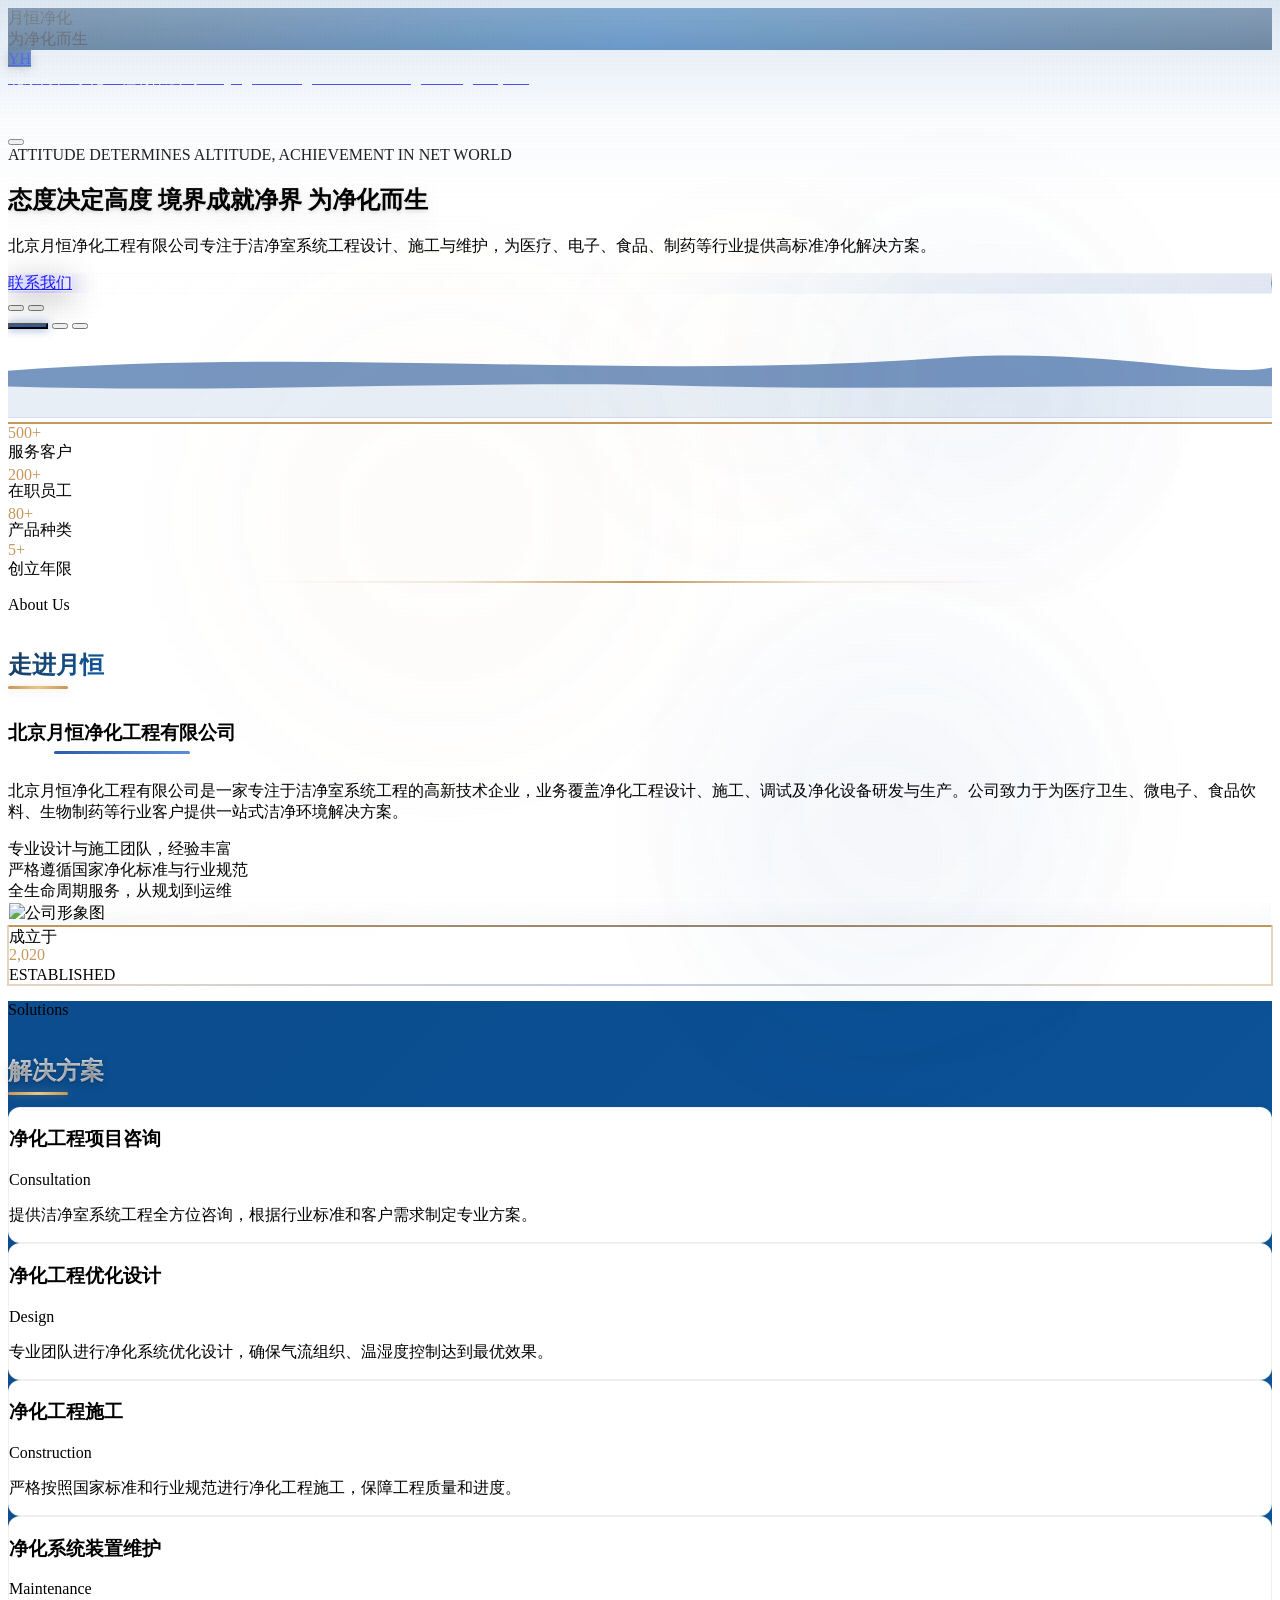
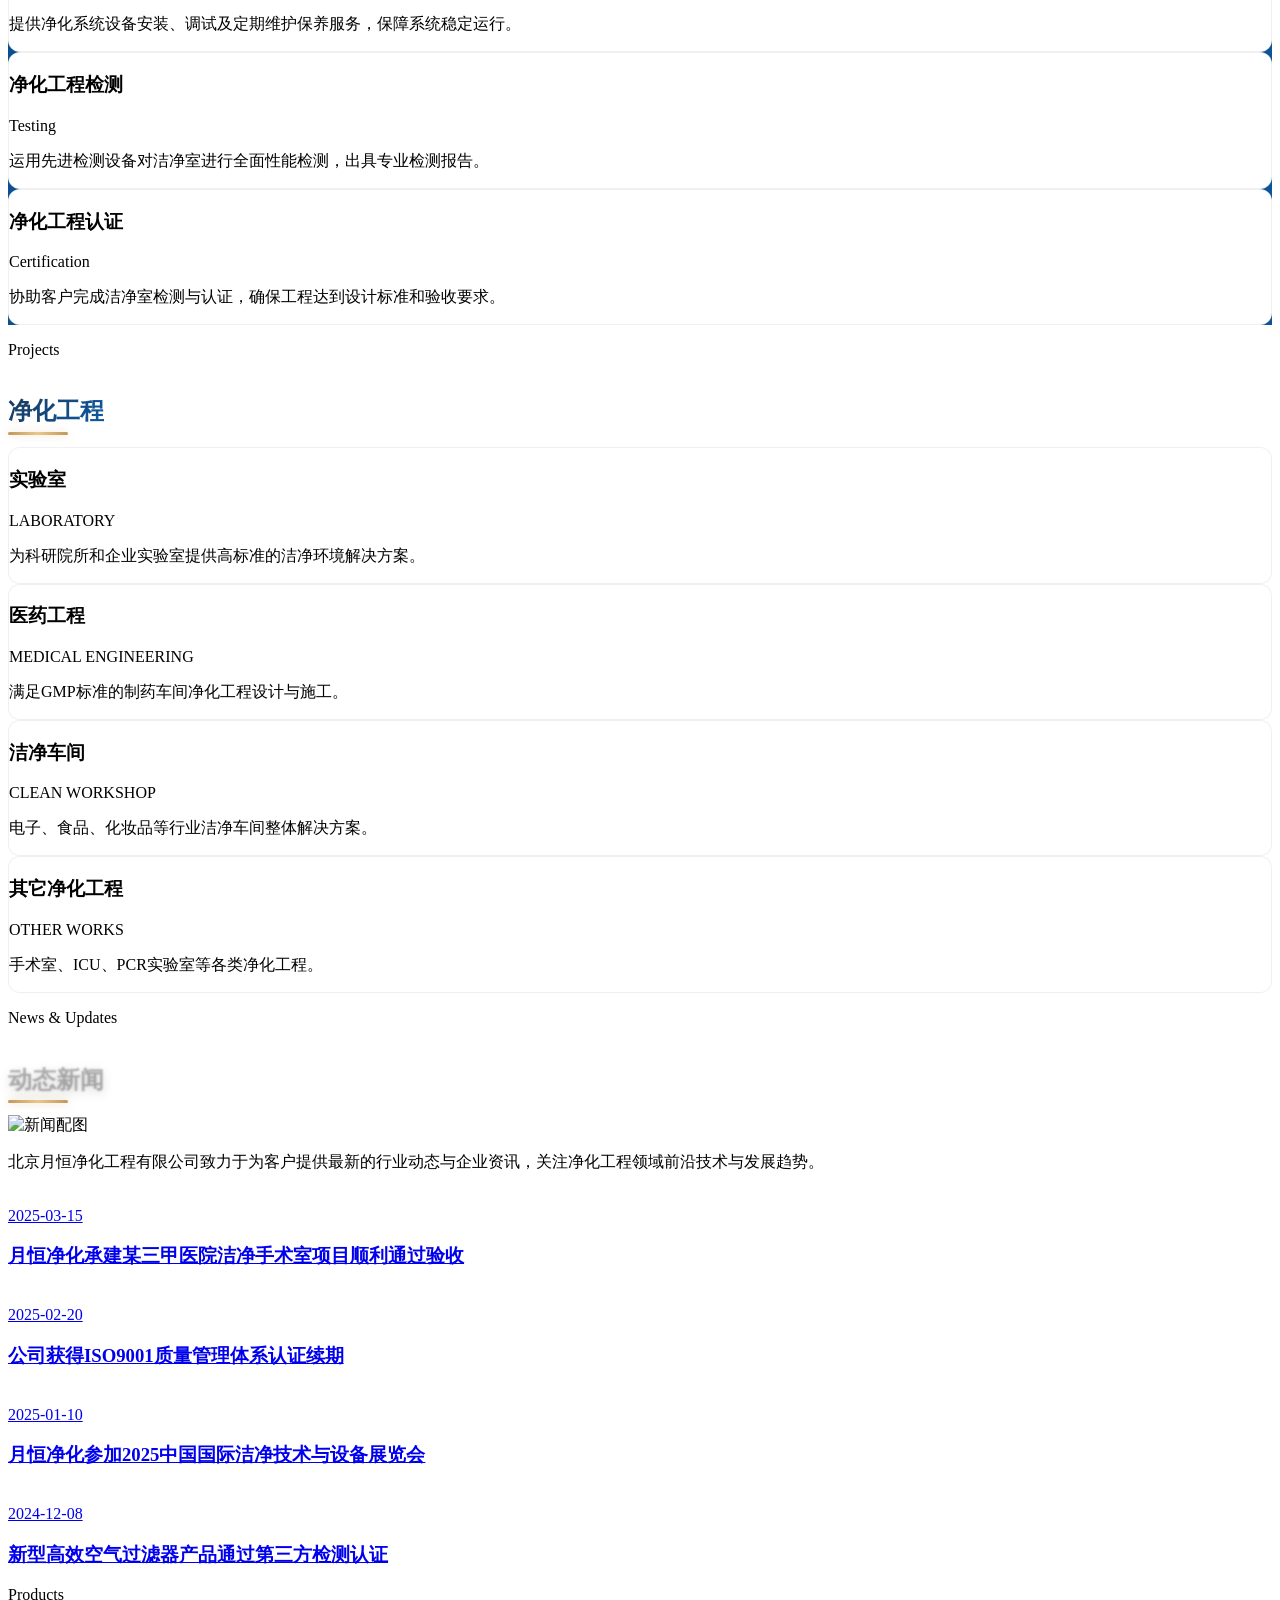
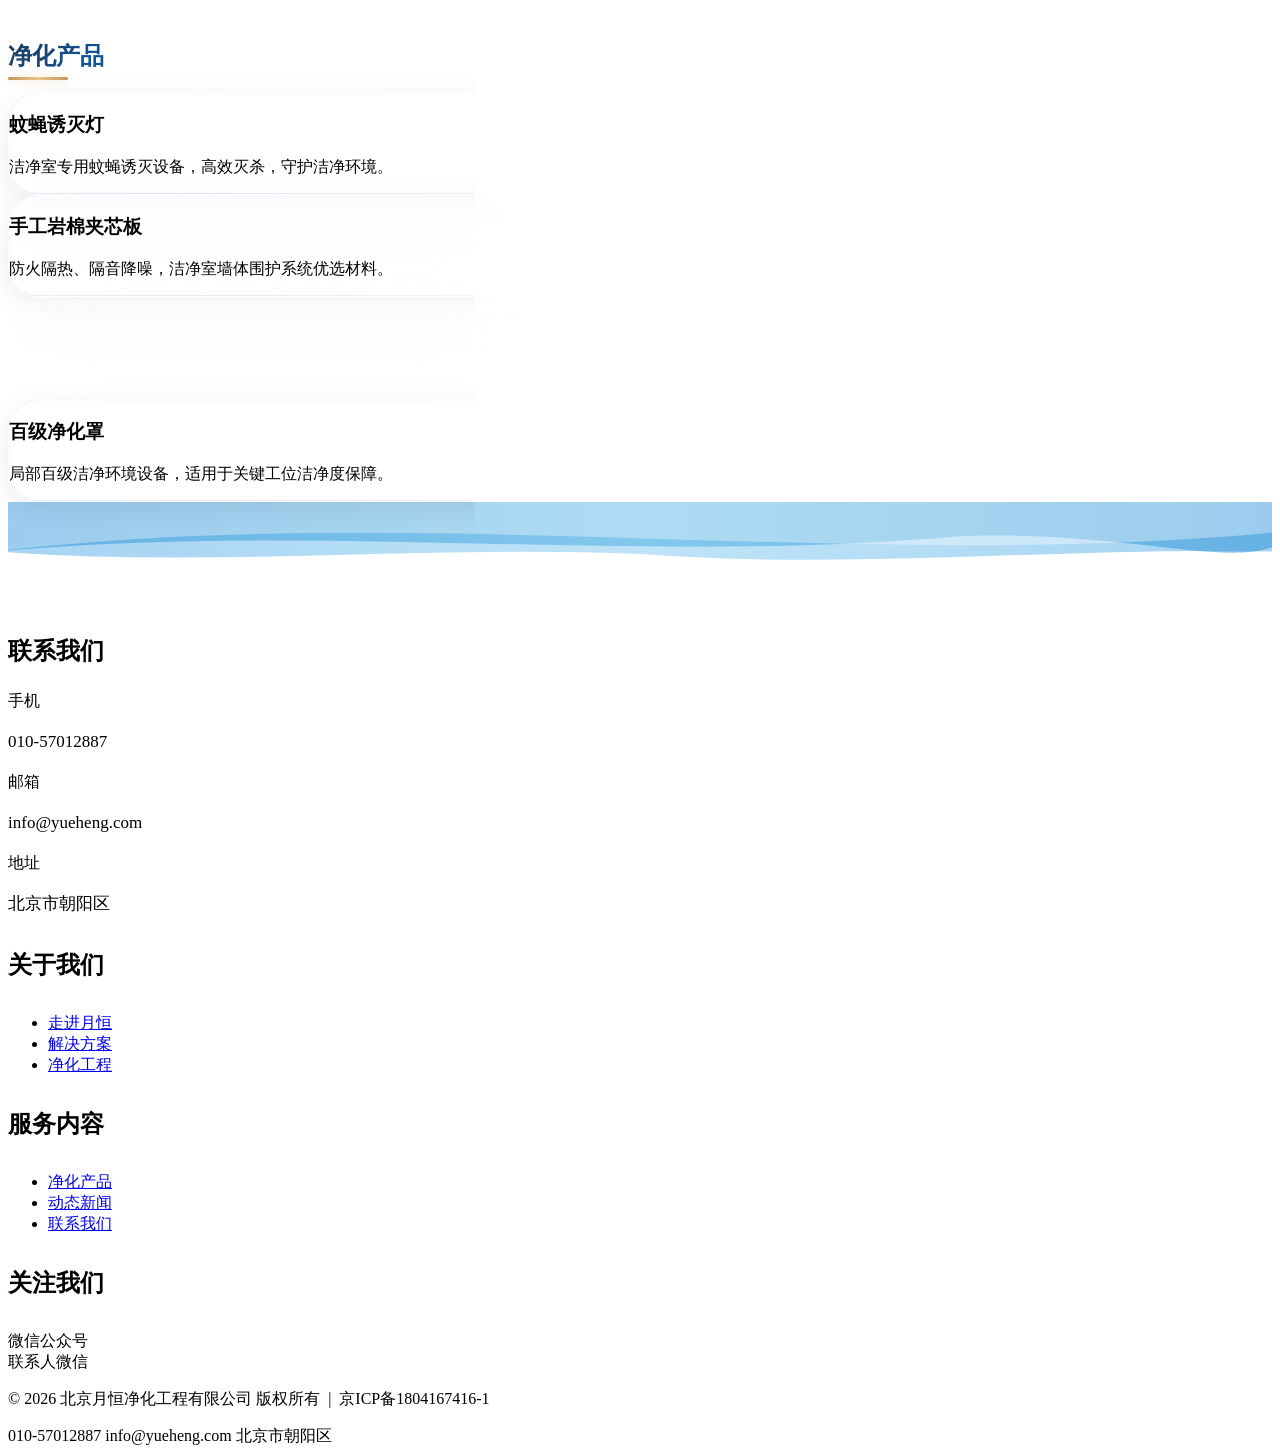
==== index.html @ 70d8bffe "feat: 北京月恒净化工程官方网站" ====
<!DOCTYPE html>
<html lang="zh-CN" class="scroll-smooth">
<head>
    <meta charset="UTF-8">
    <meta name="viewport" content="width=device-width, initial-scale=1.0">
    <title>月恒净化 | 北京月恒净化工程有限公司</title>
    <meta name="description" content="北京月恒净化工程有限公司 - 专业洁净室工程、净化设备、空气净化解决方案提供商。为净化而生。">

    <link rel="preconnect" href="https://fonts.googleapis.com">
    <link rel="preconnect" href="https://fonts.gstatic.com" crossorigin>
    <link href="https://fonts.googleapis.com/css2?family=LXGW+WenKai+TC:wght@400;700&family=Noto+Sans+SC:wght@500;700;900&family=Noto+Serif+SC:wght@500;600;700;900&family=Plus+Jakarta+Sans:wght@300;400;500;600;700&display=swap" rel="stylesheet">

    <script src="https://unpkg.com/@phosphor-icons/web"></script>
    <script src="https://cdn.tailwindcss.com"></script>
    <script>
        tailwind.config = {
            theme: {
                extend: {
                    colors: {
                        brand: {
                            blue: '#0D5BA6',
                            accent: '#2a5caa',
                            navy: '#1B3A5C',
                            copper: '#C4975A',
                            ice: '#E8F4FD',
                            light: '#F9FAFB',
                            gray: '#F3F4F6',
                        }
                    },
                    fontFamily: {
                        sans: ['Plus Jakarta Sans', 'system-ui', 'sans-serif'],
                        serif: ['Noto Serif SC', 'serif'],
                        display: ['Noto Serif SC', 'Georgia', 'serif'],
                    }
                }
            }
        }
    </script>

    <link rel="stylesheet" href="styles.css">
</head>
<body class="bg-white text-[#0F172A] font-sans antialiased selection:bg-brand-accent selection:text-white relative overflow-x-hidden">

    <!-- Page Preloader -->
    <div id="preloader" class="fixed inset-0 z-[9999] bg-brand-navy flex flex-col items-center justify-center transition-opacity duration-700">
        <div class="preloader-logo font-serif text-3xl md:text-4xl font-bold text-white tracking-wider mb-6 opacity-0">月恒净化</div>
        <div class="preloader-bar w-48 h-[2px] bg-white/10 rounded-full overflow-hidden">
            <div class="preloader-fill h-full bg-gradient-to-r from-brand-copper via-white to-brand-copper rounded-full"></div>
        </div>
        <div class="preloader-tagline text-white/40 text-xs tracking-[0.3em] uppercase mt-4 opacity-0">为净化而生</div>
    </div>

    <!-- Global Cursor Glow -->
    <div id="cursor-glow" class="pointer-events-none fixed z-[9997] w-[400px] h-[400px] rounded-full opacity-0 transition-opacity duration-300" style="background: radial-gradient(circle, rgba(42,92,170,0.06) 0%, transparent 70%); transform: translate(-50%, -50%);"></div>

    <!-- Scroll Progress Bar -->
    <div id="scroll-progress"></div>

    <!-- Mobile Menu Overlay -->
    <div id="mobile-menu">
        <a href="#hero" onclick="closeMobileMenu()">首页</a>
        <a href="#about" onclick="closeMobileMenu()">走进月恒</a>
        <a href="#services" onclick="closeMobileMenu()">解决方案</a>
        <a href="#cases" onclick="closeMobileMenu()">净化工程</a>
        <a href="#products" onclick="closeMobileMenu()">净化产品</a>
        <a href="#insights" onclick="closeMobileMenu()">动态新闻</a>
        <a href="#contact" onclick="closeMobileMenu()" class="mt-4 px-8 py-3 border border-brand-accent text-brand-accent rounded-full hover:bg-brand-accent hover:text-white transition-all">联系我们</a>
        <button onclick="closeMobileMenu()" class="absolute top-6 right-6 text-white text-3xl hover:text-brand-accent transition-colors" aria-label="关闭菜单">
            <i class="ph ph-x"></i>
        </button>
    </div>

    <!-- Fixed Navbar -->
    <nav class="fixed w-full z-50 transition-all duration-500 bg-transparent">
        <div class="max-w-[1400px] mx-auto px-4 sm:px-6 lg:px-12">
            <div class="flex justify-between items-center h-20 nav-inner transition-all duration-500">
                <!-- Brand Logo -->
                <a href="#hero" class="flex-shrink-0 flex items-center gap-4 group">
                    <span class="nav-logo-badge inline-flex items-center justify-center w-11 h-11 rounded-lg text-white font-bold text-lg tracking-tight font-serif transition-all duration-300 group-hover:scale-105">YH</span>
                    <div class="flex flex-col">
                        <span id="brand-name" class="font-serif font-bold text-xl lg:text-[1.35rem] tracking-wide nav-brand-text transition-colors duration-500">北京月恒净化工程有限公司</span>
                        <span id="brand-tagline" class="text-[10px] lg:text-xs nav-sub-text tracking-[0.08em] font-light leading-none mt-0.5 transition-colors duration-500">Beijing Yueheng Purification Engineering Co., Ltd</span>
                    </div>
                </a>

                <!-- Nav Links (Desktop) -->
                <div class="hidden lg:flex items-center gap-0.5 xl:gap-1 font-semibold text-lg tracking-wider">
                    <a href="#hero" class="nav-link relative px-5 py-2 rounded-full transition-all duration-300 group"><span>首页</span><span class="nav-underline"></span></a>
                    <a href="#about" class="nav-link relative px-5 py-2 rounded-full transition-all duration-300 group"><span>走进月恒</span><span class="nav-underline"></span></a>
                    <a href="#services" class="nav-link relative px-5 py-2 rounded-full transition-all duration-300 group"><span>解决方案</span><span class="nav-underline"></span></a>
                    <a href="#cases" class="nav-link relative px-5 py-2 rounded-full transition-all duration-300 group"><span>净化工程</span><span class="nav-underline"></span></a>
                    <a href="#products" class="nav-link relative px-5 py-2 rounded-full transition-all duration-300 group"><span>净化产品</span><span class="nav-underline"></span></a>
                    <a href="#contact" class="nav-link relative px-5 py-2 rounded-full transition-all duration-300 group"><span>联系我们</span><span class="nav-underline"></span></a>
                </div>

                <!-- Phone (Desktop) -->
                <div class="hidden md:flex items-center gap-3">
                    <div class="nav-phone-icon w-9 h-9 rounded-full flex items-center justify-center transition-all duration-300">
                        <i class="ph ph-phone text-lg"></i>
                    </div>
                    <a href="tel:010-57012887" id="header-phone" class="nav-phone-text font-bold text-xl lg:text-[1.25rem] tracking-wide transition-colors duration-500">010-57012887</a>
                </div>

                <!-- Mobile Hamburger -->
                <button onclick="openMobileMenu()" class="lg:hidden nav-brand-text text-3xl transition-colors" aria-label="打开菜单">
                    <i class="ph ph-list"></i>
                </button>
            </div>
        </div>
        <!-- Bottom separator line -->
        <div class="nav-separator h-[1px] w-full transition-opacity duration-500"></div>
    </nav>

    <!-- ==================== HERO SECTION ==================== -->
    <section id="hero" class="relative min-h-screen flex items-center wave-divider pb-16 md:pb-24 overflow-hidden">
        <!-- Carousel Background Slides -->
        <div id="hero-carousel" class="absolute inset-0 z-0 overflow-hidden">
            <div class="hero-slide active absolute inset-0 bg-cover bg-center bg-no-repeat" style="background-image: url('https://images.pexels.com/photos/3624368/pexels-photo-3624368.jpeg?auto=compress&cs=tinysrgb&w=1920'); background-color: #0D5BA6;"></div>
            <div class="hero-slide absolute inset-0 bg-cover bg-center bg-no-repeat" style="background-image: url('https://images.pexels.com/photos/316093/pexels-photo-316093.jpeg?auto=compress&cs=tinysrgb&w=1920'); background-color: #0B5498;"></div>
            <div class="hero-slide absolute inset-0 bg-cover bg-center bg-no-repeat" style="background-image: url('https://images.pexels.com/photos/15127503/pexels-photo-15127503.jpeg?auto=compress&cs=tinysrgb&w=1920'); background-color: #0A4F8A;"></div>
        </div>
        <!-- Gradient Overlays -->
        <div class="absolute inset-0 z-[1] bg-gradient-to-r from-[rgba(5,50,110,0.92)] via-[rgba(8,65,135,0.80)] to-[rgba(13,91,166,0.55)]"></div>
        <div class="absolute inset-0 z-[1] bg-gradient-to-t from-[rgba(3,30,80,0.65)] via-transparent to-[rgba(5,40,100,0.35)]"></div>

        <!-- Floating Particles -->
        <div class="absolute inset-0 z-[2] overflow-hidden" id="hero-particles"></div>

        <div class="max-w-[1400px] mx-auto px-4 sm:px-6 lg:px-8 relative z-10 w-full">
            <div class="hero-content max-w-[820px] lg:ml-[10%] xl:ml-[13%] pt-28 lg:pt-12">
                <!-- Eyebrow -->
                <div class="hero-enter inline-flex items-center border border-white/30 bg-white/10 backdrop-blur-sm px-5 md:px-7 py-2.5 text-white font-semibold tracking-[0.18em] text-xs md:text-sm uppercase mb-7 lg:mb-9 rounded-full">
                    ATTITUDE DETERMINES ALTITUDE, ACHIEVEMENT IN NET WORLD
                </div>

                <!-- Big Title -->
                <h1 class="hero-title-optical font-display leading-[1.15] text-white">
                    <span class="hero-enter block text-[2.8rem] sm:text-[3.5rem] md:text-[4.2rem] lg:text-[5rem] font-bold">态度决定高度</span>
                    <span class="hero-enter block text-[3.5rem] sm:text-[4.5rem] md:text-[5.5rem] lg:text-[7rem] font-black text-transparent bg-clip-text bg-gradient-to-r from-[#7ec8f0] via-white to-[#7ec8f0] mt-1">境界成就净界</span>
                    <span class="hero-enter block text-[2.8rem] sm:text-[3.5rem] md:text-[4.2rem] lg:text-[5rem] font-bold mt-1">为净化而生</span>
                </h1>

                <!-- Decorative Line Divider -->
                <div class="hero-enter w-20 h-[2px] bg-gradient-to-r from-white to-[#7ec8f0] mt-8 lg:mt-10 rounded-full shadow-[0_0_10px_rgba(255,255,255,0.3)]"></div>

                <!-- Description -->
                <p class="hero-enter mt-5 lg:mt-7 text-lg md:text-xl text-gray-300/90 leading-[1.85] max-w-[580px] font-light">
                    北京月恒净化工程有限公司专注于洁净室系统工程设计、施工与维护，为医疗、电子、食品、制药等行业提供高标准净化解决方案。
                </p>

                <!-- CTA Button -->
                <div class="hero-enter mt-8 lg:mt-10">
                    <a href="#contact" class="cta-hero group relative inline-flex items-center gap-4 px-12 md:px-14 py-4 md:py-5 font-bold text-base md:text-lg tracking-[0.15em] uppercase overflow-hidden rounded-sm">
                        <span class="cta-hero-bg"></span>
                        <span class="cta-hero-shine"></span>
                        <span class="cta-hero-border"></span>
                        <span class="relative z-10 text-white">联系我们</span>
                        <i class="ph ph-arrow-right relative z-10 text-white/90 text-xl transition-all duration-500 group-hover:translate-x-1.5 group-hover:text-white"></i>
                    </a>
                </div>
            </div>
        </div>

        <!-- Carousel Controls -->
        <button onclick="changeSlide(-1)" class="absolute left-4 lg:left-8 top-1/2 -translate-y-1/2 z-20 w-12 h-12 rounded-full bg-white/10 backdrop-blur-sm border border-white/20 flex items-center justify-center text-white hover:bg-white/20 transition-all duration-300 hover:scale-110 group">
            <i class="ph ph-caret-left text-xl group-hover:-translate-x-0.5 transition-transform"></i>
        </button>
        <button onclick="changeSlide(1)" class="absolute right-4 lg:right-8 top-1/2 -translate-y-1/2 z-20 w-12 h-12 rounded-full bg-white/10 backdrop-blur-sm border border-white/20 flex items-center justify-center text-white hover:bg-white/20 transition-all duration-300 hover:scale-110 group">
            <i class="ph ph-caret-right text-xl group-hover:translate-x-0.5 transition-transform"></i>
        </button>

        <!-- Carousel Indicators -->
        <div class="absolute bottom-28 lg:bottom-32 left-1/2 -translate-x-1/2 z-20 flex gap-3">
            <button class="carousel-dot active w-10 h-1 rounded-full bg-white/40 transition-all duration-300 hover:bg-white/60" data-slide="0"></button>
            <button class="carousel-dot w-10 h-1 rounded-full bg-white/40 transition-all duration-300 hover:bg-white/60" data-slide="1"></button>
            <button class="carousel-dot w-10 h-1 rounded-full bg-white/40 transition-all duration-300 hover:bg-white/60" data-slide="2"></button>
        </div>

        <!-- Progress Bar -->
        <div class="carousel-progress-bar running" id="carousel-progress"></div>

        <!-- Hero Bottom Wave -->
        <div class="absolute bottom-0 left-0 w-full z-10">
            <svg class="w-full h-16 md:h-24 block" viewBox="0 0 1440 100" preserveAspectRatio="none">
                <path fill="rgba(8,65,140,0.55)" d="M0,35 C360,80 720,5 1080,50 C1260,75 1380,25 1440,35 L1440,100 L0,100 Z">
                    <animate attributeName="d" dur="4s" repeatCount="indefinite"
                        values="M0,35 C360,80 720,5 1080,50 C1260,75 1380,25 1440,35 L1440,100 L0,100 Z;
                                M0,50 C360,0 720,75 1080,25 C1260,5 1380,65 1440,45 L1440,100 L0,100 Z;
                                M0,35 C360,80 720,5 1080,50 C1260,75 1380,25 1440,35 L1440,100 L0,100 Z" />
                </path>
                <path fill="#E8EFF7" d="M0,68 C240,100 480,40 720,68 C960,100 1200,50 1440,62 L1440,100 L0,100 Z">
                    <animate attributeName="d" dur="3s" repeatCount="indefinite"
                        values="M0,68 C240,100 480,40 720,68 C960,100 1200,50 1440,62 L1440,100 L0,100 Z;
                                M0,58 C240,20 480,95 720,52 C960,15 1200,85 1440,68 L1440,100 L0,100 Z;
                                M0,68 C240,100 480,40 720,68 C960,100 1200,50 1440,62 L1440,100 L0,100 Z" />
                </path>
            </svg>
        </div>
    </section>

    <!-- ==================== STATS BAR ==================== -->
    <section class="relative z-20 -mt-12 lg:-mt-16">
        <div class="max-w-6xl mx-auto px-4 sm:px-6 lg:px-8">
            <div class="bg-white rounded-2xl p-8 md:p-10 shadow-[0_20px_50px_-15px_rgba(0,0,0,0.1)] border border-gray-100 reveal-scale">
                <div class="grid grid-cols-2 md:grid-cols-4 gap-0 text-center">
                    <div class="py-4 md:border-r md:border-gray-200">
                        <div class="font-serif font-bold text-4xl md:text-5xl text-brand-copper mb-2" data-counter="500">0+</div>
                        <div class="text-gray-500 text-sm md:text-base font-medium tracking-wide">服务客户</div>
                    </div>
                    <div class="py-4 md:border-r md:border-gray-200">
                        <div class="font-serif font-bold text-4xl md:text-5xl text-brand-copper mb-2" data-counter="200">0+</div>
                        <div class="text-gray-500 text-sm md:text-base font-medium tracking-wide">在职员工</div>
                    </div>
                    <div class="py-4 md:border-r md:border-gray-200">
                        <div class="font-serif font-bold text-4xl md:text-5xl text-brand-copper mb-2" data-counter="80">0+</div>
                        <div class="text-gray-500 text-sm md:text-base font-medium tracking-wide">产品种类</div>
                    </div>
                    <div class="py-4">
                        <div class="font-serif font-bold text-4xl md:text-5xl text-brand-copper mb-2" data-counter="5">0+</div>
                        <div class="text-gray-500 text-sm md:text-base font-medium tracking-wide">创立年限</div>
                    </div>
                </div>
            </div>
        </div>
    </section>

    <!-- ==================== ABOUT SECTION ==================== -->
    <section id="about" class="py-20 lg:py-32 relative bg-[#F8FAFC] overflow-hidden">
        <div class="absolute bottom-0 left-0 w-[40rem] h-[40rem] rounded-full bg-brand-accent/5 blur-3xl z-0"></div>
        <div class="max-w-7xl mx-auto px-4 sm:px-6 lg:px-8 relative z-10">

            <!-- Centered Section Title -->
            <div class="text-center mb-16 reveal">
                <p class="text-brand-copper text-xs font-semibold tracking-[0.25em] uppercase mb-3">About Us</p>
                <h2 class="premium-heading font-display text-4xl lg:text-5xl font-black text-brand-navy mb-0 tracking-wider">走进月恒</h2>
                <div class="flex items-center justify-center gap-2 mt-5">
                    <div class="w-8 h-[1.5px] bg-gray-300 rounded-full"></div>
                    <div class="w-3 h-[1.5px] bg-brand-copper rounded-full"></div>
                    <div class="w-8 h-[1.5px] bg-gray-300 rounded-full"></div>
                </div>
            </div>

            <div class="flex flex-col lg:flex-row items-start gap-16 lg:gap-24">

                <!-- Left Column -->
                <div class="w-full lg:w-1/2 reveal-left">
                    <h3 id="about-company-name" class="font-serif text-2xl lg:text-3xl font-bold mb-6 text-[#0F172A] leading-tight animated-underline">
                        北京月恒净化工程有限公司
                    </h3>

                    <p id="about-summary" class="text-gray-600 mb-8 text-base lg:text-lg leading-relaxed">
                        北京月恒净化工程有限公司是一家专注于洁净室系统工程的高新技术企业，业务覆盖净化工程设计、施工、调试及净化设备研发与生产。公司致力于为医疗卫生、微电子、食品饮料、生物制药等行业客户提供一站式洁净环境解决方案。
                    </p>

                    <div id="about-values" class="space-y-4">
                        <div class="flex items-center gap-4 bg-white/80 p-4 rounded-xl border border-gray-100 shadow-[0_2px_12px_rgba(0,0,0,0.04)] hover:shadow-[0_8px_28px_rgba(13,91,166,0.1)] hover:-translate-x-1 transition-all duration-400 group">
                            <span class="w-10 h-10 rounded-lg bg-brand-copper/10 flex items-center justify-center shrink-0 group-hover:bg-brand-copper/15 transition-colors duration-300">
                                <i class="ph-fill ph-check-circle text-brand-copper text-xl"></i>
                            </span>
                            <span class="text-gray-700 text-base font-medium">专业设计与施工团队，经验丰富</span>
                        </div>
                        <div class="flex items-center gap-4 bg-white/80 p-4 rounded-xl border border-gray-100 shadow-[0_2px_12px_rgba(0,0,0,0.04)] hover:shadow-[0_8px_28px_rgba(13,91,166,0.1)] hover:-translate-x-1 transition-all duration-400 group">
                            <span class="w-10 h-10 rounded-lg bg-brand-copper/10 flex items-center justify-center shrink-0 group-hover:bg-brand-copper/15 transition-colors duration-300">
                                <i class="ph-fill ph-shield-check text-brand-copper text-xl"></i>
                            </span>
                            <span class="text-gray-700 text-base font-medium">严格遵循国家净化标准与行业规范</span>
                        </div>
                        <div class="flex items-center gap-4 bg-white/80 p-4 rounded-xl border border-gray-100 shadow-[0_2px_12px_rgba(0,0,0,0.04)] hover:shadow-[0_8px_28px_rgba(13,91,166,0.1)] hover:-translate-x-1 transition-all duration-400 group">
                            <span class="w-10 h-10 rounded-lg bg-brand-copper/10 flex items-center justify-center shrink-0 group-hover:bg-brand-copper/15 transition-colors duration-300">
                                <i class="ph-fill ph-heart text-brand-copper text-xl"></i>
                            </span>
                            <span class="text-gray-700 text-base font-medium">全生命周期服务，从规划到运维</span>
                        </div>
                    </div>
                </div>

                <!-- Right Column -->
                <div class="w-full lg:w-1/2 relative mt-8 lg:mt-0 reveal-right">
                    <div class="glass-card p-3 md:p-5 rounded-[2.5rem] relative z-0">
                        <div class="w-full aspect-[4/3] rounded-[1.8rem] bg-gradient-to-br from-brand-accent/10 to-brand-gray flex items-center justify-center shadow-inner overflow-hidden">
                            <img src="https://images.pexels.com/photos/8940466/pexels-photo-8940466.jpeg?auto=compress&cs=tinysrgb&w=800" alt="公司形象图" class="w-full h-full object-cover">
                        </div>
                    </div>

                    <!-- Floating Badge -->
                    <div class="absolute -bottom-6 -left-6 md:-bottom-10 md:-left-10 bg-gradient-to-br from-brand-navy/95 to-brand-blue/95 backdrop-blur-md border border-white/30 text-white p-6 md:px-10 md:py-8 rounded-3xl shadow-[0_25px_50px_-12px_rgba(27,58,92,0.5)] z-10 hover:scale-105 hover:-translate-y-2 transition-all duration-500 pulse-ring reveal-scale">
                        <div class="absolute inset-0 bg-white/10 rounded-3xl"></div>
                        <div class="relative z-10">
                            <div id="about-established" class="font-serif font-bold text-2xl md:text-3xl mb-1 drop-shadow-md">成立于</div>
                            <div class="font-serif font-bold text-4xl md:text-5xl drop-shadow-md" data-counter="2020">0</div>
                            <div class="text-[10px] md:text-sm font-bold tracking-[0.2em] uppercase text-white/90 mt-1">ESTABLISHED</div>
                        </div>
                    </div>
                </div>

            </div>

            <!-- About Stats -->
            <div id="about-stats" class="mt-20 grid grid-cols-2 md:grid-cols-4 gap-6 reveal">
                <!-- JS can populate additional stats here -->
            </div>
        </div>
    </section>

    <!-- ==================== SERVICES SECTION ==================== -->
    <section id="services" class="py-24 relative bg-brand-blue overflow-hidden">
        <div class="absolute inset-0 bg-[radial-gradient(ellipse_at_center,rgba(42,92,170,0.12),transparent_70%)]"></div>
        <div class="absolute top-0 left-0 w-full h-px bg-gradient-to-r from-transparent via-brand-accent/30 to-transparent"></div>

        <div class="max-w-7xl mx-auto px-4 sm:px-6 lg:px-8 relative z-10">
            <div class="text-center mb-16 reveal">
                <p class="text-brand-copper text-xs font-semibold tracking-[0.25em] uppercase mb-3">Solutions</p>
                <h2 class="premium-heading-light font-display text-4xl lg:text-5xl font-black text-white mb-0 tracking-wider">解决方案</h2>
                <div class="flex items-center justify-center gap-2 mt-5">
                    <div class="w-8 h-[1.5px] bg-white/20 rounded-full"></div>
                    <div class="w-3 h-[1.5px] bg-brand-copper rounded-full"></div>
                    <div class="w-8 h-[1.5px] bg-white/20 rounded-full"></div>
                </div>
            </div>

            <div id="services-grid" class="grid grid-cols-1 md:grid-cols-2 lg:grid-cols-3 gap-8 stagger-children">
                <!-- JS fills service cards -->
            </div>
        </div>

        <div class="absolute bottom-0 left-0 w-full h-px bg-gradient-to-r from-transparent via-brand-accent/30 to-transparent"></div>
    </section>

    <!-- ==================== CASES SECTION ==================== -->
    <section id="cases" class="py-20 lg:py-28 relative bg-[#F8FAFC] overflow-hidden dot-pattern">
        <div class="max-w-7xl mx-auto px-4 sm:px-6 lg:px-8 relative z-10">
            <div class="text-center mb-16 reveal">
                <p class="text-brand-copper text-xs font-semibold tracking-[0.25em] uppercase mb-3">Projects</p>
                <h2 class="premium-heading font-display text-4xl lg:text-5xl font-black text-brand-navy mb-0 tracking-wider">净化工程</h2>
                <div class="flex items-center justify-center gap-2 mt-5">
                    <div class="w-8 h-[1.5px] bg-gray-300 rounded-full"></div>
                    <div class="w-3 h-[1.5px] bg-brand-copper rounded-full"></div>
                    <div class="w-8 h-[1.5px] bg-gray-300 rounded-full"></div>
                </div>
            </div>

            <div id="cases-grid" class="grid grid-cols-1 md:grid-cols-2 lg:grid-cols-4 gap-8 stagger-children">
                <!-- JS fills case cards -->
            </div>
        </div>
    </section>

    <!-- ==================== INSIGHTS / NEWS SECTION ==================== -->
    <section id="insights" class="py-20 lg:py-28 relative bg-brand-blue overflow-hidden">
        <div class="absolute inset-0 bg-[radial-gradient(ellipse_at_center,rgba(42,92,170,0.12),transparent_70%)]"></div>
        <div class="max-w-6xl mx-auto px-4 sm:px-6 lg:px-8 relative z-10">
            <div class="text-center mb-16 reveal">
                <p class="text-brand-copper text-xs font-semibold tracking-[0.25em] uppercase mb-3">News &amp; Updates</p>
                <h2 class="premium-heading-light font-display text-4xl lg:text-5xl font-black text-white mb-0 tracking-wider">动态新闻</h2>
                <div class="flex items-center justify-center gap-2 mt-5">
                    <div class="w-8 h-[1.5px] bg-white/20 rounded-full"></div>
                    <div class="w-3 h-[1.5px] bg-brand-copper rounded-full"></div>
                    <div class="w-8 h-[1.5px] bg-white/20 rounded-full"></div>
                </div>
            </div>

            <div class="flex flex-col lg:flex-row gap-8 stagger-children">
                <!-- Left: Featured Image -->
                <div class="w-full lg:w-1/2">
                    <div class="bg-white rounded-2xl overflow-hidden h-full shadow-[0_4px_24px_rgba(0,0,0,0.06)] border border-white/30 hover:shadow-[0_16px_48px_rgba(13,91,166,0.1)] transition-shadow duration-500">
                        <div class="w-full aspect-[4/3] bg-gradient-to-br from-[#EEF3F9] to-[#E4EDF7] flex items-center justify-center relative overflow-hidden">
                            <img src="https://images.pexels.com/photos/9574511/pexels-photo-9574511.jpeg?auto=compress&cs=tinysrgb&w=800" alt="新闻配图" class="w-full h-full object-cover">
                        </div>
                        <div class="p-7">
                            <p class="text-gray-600 text-sm leading-relaxed">北京月恒净化工程有限公司致力于为客户提供最新的行业动态与企业资讯，关注净化工程领域前沿技术与发展趋势。</p>
                        </div>
                    </div>
                </div>
                <!-- Right: News List -->
                <div class="w-full lg:w-1/2">
                    <div id="insights-grid" class="space-y-4">
                        <!-- JS fills news cards -->
                    </div>
                </div>
            </div>
        </div>
    </section>

    <!-- ==================== PRODUCTS SECTION ==================== -->
    <section id="products" class="py-20 lg:py-28 relative bg-[#F8FAFC] overflow-hidden dot-pattern">
        <div class="max-w-7xl mx-auto px-4 sm:px-6 lg:px-8 relative z-10">
            <div class="text-center mb-16 reveal">
                <p class="text-brand-copper text-xs font-semibold tracking-[0.25em] uppercase mb-3">Products</p>
                <h2 class="premium-heading font-display text-4xl lg:text-5xl font-black text-brand-navy mb-0 tracking-wider">净化产品</h2>
                <div class="flex items-center justify-center gap-2 mt-5">
                    <div class="w-8 h-[1.5px] bg-gray-300 rounded-full"></div>
                    <div class="w-3 h-[1.5px] bg-brand-copper rounded-full"></div>
                    <div class="w-8 h-[1.5px] bg-gray-300 rounded-full"></div>
                </div>
            </div>

            <div id="products-grid" class="grid grid-cols-1 md:grid-cols-2 lg:grid-cols-4 gap-8 stagger-children">
                <!-- JS fills product cards -->
            </div>
        </div>
    </section>

    <!-- ==================== FOOTER (Contact + Footer combined) ==================== -->
    <footer id="contact" class="bg-brand-blue text-white relative z-10 overflow-hidden">
        <!-- Animated Wave Top -->
        <div class="relative w-full -mt-px">
            <svg class="w-full h-24 md:h-36" viewBox="0 0 1440 120" preserveAspectRatio="none">
                <defs>
                    <linearGradient id="waveGrad1" x1="0%" y1="0%" x2="100%" y2="0%">
                        <stop offset="0%" style="stop-color:#4DA8E8" />
                        <stop offset="50%" style="stop-color:#7EC8F0" />
                        <stop offset="100%" style="stop-color:#4DA8E8" />
                    </linearGradient>
                    <linearGradient id="waveGrad2" x1="0%" y1="0%" x2="100%" y2="0%">
                        <stop offset="0%" style="stop-color:#3B9AD9" />
                        <stop offset="50%" style="stop-color:#5BB5E5" />
                        <stop offset="100%" style="stop-color:#3B9AD9" />
                    </linearGradient>
                </defs>
                <!-- Wave layer 1 - lightest, back -->
                <path fill="url(#waveGrad1)" opacity="0.5" d="M0,50 C240,110 480,20 720,70 C960,120 1200,30 1440,60 L1440,0 L0,0 Z">
                    <animate attributeName="d" dur="3s" repeatCount="indefinite"
                        values="M0,50 C240,110 480,20 720,70 C960,120 1200,30 1440,60 L1440,0 L0,0 Z;
                                M0,70 C240,10 480,100 720,40 C960,0 1200,90 1440,50 L1440,0 L0,0 Z;
                                M0,50 C240,110 480,20 720,70 C960,120 1200,30 1440,60 L1440,0 L0,0 Z" />
                </path>
                <!-- Wave layer 2 - medium -->
                <path fill="url(#waveGrad2)" opacity="0.6" d="M0,40 C360,100 720,10 1080,70 C1260,100 1380,50 1440,40 L1440,0 L0,0 Z">
                    <animate attributeName="d" dur="4s" repeatCount="indefinite"
                        values="M0,40 C360,100 720,10 1080,70 C1260,100 1380,50 1440,40 L1440,0 L0,0 Z;
                                M0,60 C360,0 720,90 1080,30 C1260,10 1380,80 1440,55 L1440,0 L0,0 Z;
                                M0,40 C360,100 720,10 1080,70 C1260,100 1380,50 1440,40 L1440,0 L0,0 Z" />
                </path>
                <!-- Wave layer 3 - darkest, front -->
                <path fill="rgba(255,255,255,0.35)" d="M0,30 C480,90 960,5 1440,45 L1440,0 L0,0 Z">
                    <animate attributeName="d" dur="5s" repeatCount="indefinite"
                        values="M0,30 C480,90 960,5 1440,45 L1440,0 L0,0 Z;
                                M0,55 C480,0 960,80 1440,35 L1440,0 L0,0 Z;
                                M0,30 C480,90 960,5 1440,45 L1440,0 L0,0 Z" />
                </path>
            </svg>
        </div>

        <div class="max-w-7xl mx-auto px-4 sm:px-6 lg:px-8 pt-16 pb-10">
            <!-- Main Footer Content -->
            <div class="grid grid-cols-1 md:grid-cols-2 lg:grid-cols-4 gap-14 lg:gap-16 mb-16">

                <!-- Column 1: Contact Info -->
                <div class="lg:col-span-1">
                    <h3 class="font-serif font-bold text-xl md:text-2xl mb-8 tracking-wide">联系我们</h3>
                    <div class="space-y-6">
                        <div class="flex items-center gap-5">
                            <div class="w-11 h-11 rounded-full bg-brand-copper/20 flex items-center justify-center shrink-0">
                                <i class="ph-duotone ph-phone text-brand-copper text-xl"></i>
                            </div>
                            <div>
                                <p class="text-sm text-white/50 mb-0.5">手机</p>
                                <p id="contact-phone" class="text-white font-semibold text-lg">010-57012887</p>
                            </div>
                        </div>
                        <div class="flex items-center gap-5">
                            <div class="w-11 h-11 rounded-full bg-brand-copper/20 flex items-center justify-center shrink-0">
                                <i class="ph-duotone ph-envelope-simple text-brand-copper text-xl"></i>
                            </div>
                            <div>
                                <p class="text-sm text-white/50 mb-0.5">邮箱</p>
                                <p id="contact-email" class="text-white font-semibold text-lg">info@yueheng.com</p>
                            </div>
                        </div>
                        <div class="flex items-start gap-5">
                            <div class="w-11 h-11 rounded-full bg-brand-copper/20 flex items-center justify-center shrink-0 mt-0.5">
                                <i class="ph-duotone ph-map-pin text-brand-copper text-xl"></i>
                            </div>
                            <div>
                                <p class="text-sm text-white/50 mb-0.5">地址</p>
                                <p id="contact-address" class="text-white font-semibold text-lg">北京市朝阳区</p>
                            </div>
                        </div>
                    </div>
                </div>

                <!-- Column 2: About Links -->
                <div>
                    <h4 class="font-serif font-bold text-xl md:text-2xl mb-8 tracking-wide">关于我们</h4>
                    <ul class="space-y-4">
                        <li><a href="#about" class="text-white/70 text-base hover:text-white transition-colors hover:translate-x-1 inline-block">走进月恒</a></li>
                        <li><a href="#services" class="text-white/70 text-base hover:text-white transition-colors hover:translate-x-1 inline-block">解决方案</a></li>
                        <li><a href="#cases" class="text-white/70 text-base hover:text-white transition-colors hover:translate-x-1 inline-block">净化工程</a></li>
                    </ul>
                </div>

                <!-- Column 3: Service Links -->
                <div>
                    <h4 class="font-serif font-bold text-xl md:text-2xl mb-8 tracking-wide">服务内容</h4>
                    <ul class="space-y-4">
                        <li><a href="#products" class="text-white/70 text-base hover:text-white transition-colors hover:translate-x-1 inline-block">净化产品</a></li>
                        <li><a href="#insights" class="text-white/70 text-base hover:text-white transition-colors hover:translate-x-1 inline-block">动态新闻</a></li>
                        <li><a href="#contact" class="text-white/70 text-base hover:text-white transition-colors hover:translate-x-1 inline-block">联系我们</a></li>
                    </ul>
                </div>

                <!-- Column 4: QR Code -->
                <div>
                    <h4 class="font-serif font-bold text-xl md:text-2xl mb-8 tracking-wide">关注我们</h4>
                    <div class="flex gap-6">
                        <div class="text-center">
                            <div class="w-28 h-28 rounded-xl bg-white/10 border border-white/20 flex items-center justify-center mb-3 hover:bg-white/15 transition-colors">
                                <i class="ph ph-qr-code text-4xl text-white/60"></i>
                            </div>
                            <span class="text-white/60 text-sm">微信公众号</span>
                        </div>
                        <div class="text-center">
                            <div class="w-28 h-28 rounded-xl bg-white/10 border border-white/20 flex items-center justify-center mb-3 hover:bg-white/15 transition-colors">
                                <i class="ph ph-qr-code text-4xl text-white/60"></i>
                            </div>
                            <span class="text-white/60 text-sm">联系人微信</span>
                        </div>
                    </div>
                </div>

            </div>

            <div class="w-full h-px bg-gradient-to-r from-transparent via-white/25 to-transparent mb-8"></div>

            <!-- Copyright -->
            <p class="text-white/50 text-sm font-light text-center">&copy; <span id="footer-year">2026</span> 北京月恒净化工程有限公司 版权所有 &nbsp;|&nbsp; 京ICP备1804167416-1</p>
            <span id="footer-phone" class="hidden">010-57012887</span>
            <span id="footer-email" class="hidden">info@yueheng.com</span>
            <span id="footer-address" class="hidden">北京市朝阳区</span>
        </div>
    </footer>

    <!-- Back to Top Button -->
    <button id="back-to-top" onclick="window.scrollTo({top:0,behavior:'smooth'})" class="w-14 h-14 rounded-full bg-brand-blue text-white shadow-[0_8px_25px_rgba(13,91,166,0.4)] hover:shadow-[0_12px_35px_rgba(13,91,166,0.6)] hover:-translate-y-1 transition-all duration-300 flex items-center justify-center" aria-label="回到顶部">
        <i class="ph ph-arrow-up text-2xl"></i>
    </button>

    <script src="script.js" defer></script>
</body>
</html>
---- styles.css ----
/* ========================================
   月恒净化 - Premium Styles
   ======================================== */

/* ========== Premium Glass Utilities ========== */

/* ========== Page Preloader ========== */
#preloader {
    background: linear-gradient(135deg, #1B3A5C, #0D5BA6 50%, #1B3A5C);
}
.preloader-logo {
    animation: preloader-fade-in 0.8s 0.2s ease forwards;
}
.preloader-tagline {
    animation: preloader-fade-in 0.6s 0.6s ease forwards;
}
.preloader-fill {
    animation: preloader-progress 1.8s 0.4s cubic-bezier(0.4, 0, 0.2, 1) forwards;
    width: 0%;
}
@keyframes preloader-fade-in {
    to { opacity: 1; }
}
@keyframes preloader-progress {
    0% { width: 0%; }
    100% { width: 100%; }
}
#preloader.fade-out {
    opacity: 0;
    pointer-events: none;
}

/* ========== Cursor Glow ========== */
#cursor-glow {
    will-change: left, top;
    mix-blend-mode: normal;
}

.hover-lift {
    transition: transform 0.5s cubic-bezier(0.4, 0, 0.2, 1), box-shadow 0.5s cubic-bezier(0.4, 0, 0.2, 1);
}
.hover-lift:hover {
    transform: translateY(-8px);
    box-shadow: 0 25px 50px -12px rgba(0, 0, 0, 0.15), 0 0 0 1px rgba(255,255,255,0.8) inset;
}

.glass-card {
    position: relative;
    overflow: hidden;
    isolation: isolate;
    background:
        linear-gradient(140deg, rgba(255, 255, 255, 0.52), rgba(255, 255, 255, 0.18) 40%, rgba(255, 255, 255, 0.08) 100%),
        linear-gradient(180deg, rgba(255, 255, 255, 0.18), rgba(255, 255, 255, 0.04));
    border: 1px solid rgba(255, 255, 255, 0.7);
    box-shadow:
        0 24px 55px -22px rgba(15, 23, 42, 0.28),
        0 12px 24px rgba(255, 255, 255, 0.16) inset,
        0 -10px 20px rgba(148, 163, 184, 0.08) inset;
    backdrop-filter: blur(26px) saturate(185%);
    -webkit-backdrop-filter: blur(26px) saturate(185%);
}

.glass-card::before {
    content: "";
    position: absolute;
    inset: 1px;
    border-radius: inherit;
    background: linear-gradient(180deg, rgba(255, 255, 255, 0.42), rgba(255, 255, 255, 0.14) 38%, rgba(255, 255, 255, 0.04));
    opacity: 0.95;
    pointer-events: none;
    z-index: 0;
}

.glass-card::after {
    content: "";
    position: absolute;
    top: -24%;
    left: -12%;
    width: 72%;
    height: 52%;
    background: radial-gradient(circle at center, rgba(255, 255, 255, 0.9), rgba(255, 255, 255, 0.28) 42%, transparent 72%);
    opacity: 0.75;
    transform: rotate(-10deg);
    filter: blur(12px);
    pointer-events: none;
    z-index: 0;
}

.glass-card > * {
    position: relative;
    z-index: 1;
}

.glass-card-dark {
    background:
        linear-gradient(145deg, rgba(255, 255, 255, 0.18), rgba(255, 255, 255, 0.06) 45%, rgba(255, 255, 255, 0.02) 100%),
        linear-gradient(180deg, rgba(15, 23, 42, 0.42), rgba(15, 23, 42, 0.2));
    border-color: rgba(255, 255, 255, 0.22);
    box-shadow:
        0 30px 60px -18px rgba(2, 6, 23, 0.65),
        0 16px 32px rgba(255, 255, 255, 0.08) inset,
        0 -12px 24px rgba(15, 23, 42, 0.2) inset;
}

.glass-card-dark::before {
    background: linear-gradient(180deg, rgba(255, 255, 255, 0.2), rgba(255, 255, 255, 0.08) 35%, rgba(255, 255, 255, 0.02));
}

.glass-card-dark::after {
    background: radial-gradient(circle at center, rgba(255, 255, 255, 0.35), rgba(255, 255, 255, 0.12) 40%, transparent 72%);
    opacity: 0.55;
}

/* ========== Glow Effects ========== */
.glow-accent:hover {
    box-shadow: 0 0 30px rgba(42, 92, 170, 0.4);
}

/* ========== Scrollbar ========== */
::-webkit-scrollbar { width: 8px; }
::-webkit-scrollbar-track { background: #f1f1f1; }
::-webkit-scrollbar-thumb { background: #cbd5e1; border-radius: 4px; }
::-webkit-scrollbar-thumb:hover { background: #94a3b8; }

/* ========== Scroll-Reveal Animations ========== */
.reveal {
    opacity: 0;
    transform: translateY(30px);
    transition: opacity 0.9s cubic-bezier(0.22, 1, 0.36, 1), transform 0.9s cubic-bezier(0.22, 1, 0.36, 1);
}
.reveal.visible {
    opacity: 1;
    transform: translateY(0);
}
.reveal-left {
    opacity: 0;
    transform: translateX(-30px);
    transition: opacity 0.9s cubic-bezier(0.22, 1, 0.36, 1), transform 0.9s cubic-bezier(0.22, 1, 0.36, 1);
}
.reveal-left.visible {
    opacity: 1;
    transform: translateX(0);
}
.reveal-right {
    opacity: 0;
    transform: translateX(30px);
    transition: opacity 0.9s cubic-bezier(0.22, 1, 0.36, 1), transform 0.9s cubic-bezier(0.22, 1, 0.36, 1);
}
.reveal-right.visible {
    opacity: 1;
    transform: translateX(0);
}
.reveal-scale {
    opacity: 0;
    transform: scale(0.85);
    transition: opacity 0.9s cubic-bezier(0.22, 1, 0.36, 1), transform 0.9s cubic-bezier(0.22, 1, 0.36, 1);
}
.reveal-scale.visible {
    opacity: 1;
    transform: scale(1);
}
.reveal-zoom {
    opacity: 0;
    transform: scale(0.97) translateY(20px);
    transition: opacity 1s cubic-bezier(0.22, 1, 0.36, 1), transform 1s cubic-bezier(0.22, 1, 0.36, 1);
}
.reveal-zoom.visible {
    opacity: 1;
    transform: scale(1) translateY(0);
}

/* ========== Staggered children animation ========== */
.stagger-children > * {
    opacity: 0;
    transform: translateY(40px);
    transition: opacity 0.7s ease, transform 0.7s ease;
}
.stagger-children.visible > *:nth-child(1) { transition-delay: 0.05s; }
.stagger-children.visible > *:nth-child(2) { transition-delay: 0.15s; }
.stagger-children.visible > *:nth-child(3) { transition-delay: 0.25s; }
.stagger-children.visible > *:nth-child(4) { transition-delay: 0.35s; }
.stagger-children.visible > *:nth-child(5) { transition-delay: 0.45s; }
.stagger-children.visible > *:nth-child(6) { transition-delay: 0.55s; }
.stagger-children.visible > *:nth-child(7) { transition-delay: 0.65s; }
.stagger-children.visible > * {
    opacity: 0;
    transform: translateY(40px);
}
.stagger-children.visible > * {
    opacity: 1;
    transform: translateY(0);
}

/* ========== Scroll Progress Bar ========== */
#scroll-progress {
    position: fixed;
    top: 0;
    left: 0;
    height: 3px;
    background: linear-gradient(90deg, #2a5caa, #5b8fd9, #2a5caa);
    z-index: 9999;
    width: 0%;
    transition: width 0.1s linear;
    box-shadow: 0 0 10px rgba(42, 92, 170, 0.6);
}

/* ========== Back to Top Button ========== */
#back-to-top {
    position: fixed;
    bottom: 2rem;
    right: 2rem;
    z-index: 999;
    opacity: 0;
    transform: translateY(20px);
    pointer-events: none;
    transition: opacity 0.4s ease, transform 0.4s ease;
}
#back-to-top.show {
    opacity: 1;
    transform: translateY(0);
    pointer-events: auto;
}

/* ========== Navbar ========== */

/* Default: transparent over hero */
nav {
    background: transparent;
}
.nav-brand-text { color: #fff; }
.nav-sub-text { color: rgba(255,255,255,0.55); }
.nav-link { color: rgba(255,255,255,0.8); }
.nav-link:hover { color: #fff; background: rgba(255,255,255,0.08); }
nav a.active-link { color: #fff !important; }
.nav-phone-icon { background: rgba(255,255,255,0.12); color: #C4975A; }
.nav-phone-text { color: rgba(255,255,255,0.9); }
.nav-phone-text:hover { color: #fff; }
.nav-separator { background: linear-gradient(90deg, transparent, rgba(255,255,255,0.15), transparent); opacity: 1; }
.nav-logo-badge {
    background: linear-gradient(135deg, #1B3A5C, #0D5BA6);
    box-shadow: 0 2px 12px rgba(0,0,0,0.25);
}

/* Scrolled: white glass */
nav.scrolled {
    background: rgba(255, 255, 255, 0.92) !important;
    backdrop-filter: blur(24px) saturate(180%);
    -webkit-backdrop-filter: blur(24px) saturate(180%);
    box-shadow: 0 1px 0 rgba(0,0,0,0.04), 0 4px 24px rgba(0,0,0,0.06) !important;
}
nav.scrolled .nav-inner {
    height: 64px !important;
}
nav.scrolled .nav-brand-text { color: #1B3A5C; }
nav.scrolled .nav-sub-text { color: #9ca3af; }
nav.scrolled .nav-link { color: #6b7280; }
nav.scrolled .nav-link:hover { color: #0D5BA6; background: rgba(13, 91, 166, 0.06); }
nav.scrolled a.active-link { color: #1B3A5C !important; }
nav.scrolled .nav-phone-icon { background: rgba(196, 151, 90, 0.1); color: #C4975A; }
nav.scrolled .nav-phone-text { color: #1B3A5C; }
nav.scrolled .nav-phone-text:hover { color: #0D5BA6; }
nav.scrolled .nav-separator { opacity: 0; }
nav.scrolled .nav-logo-badge {
    background: linear-gradient(135deg, #1B3A5C, #2a5caa);
    box-shadow: 0 2px 8px rgba(0,0,0,0.12);
}

nav a.active-link .nav-underline {
    width: 100%;
}

/* Nav copper underline */
.nav-underline {
    position: absolute;
    bottom: 0;
    left: 50%;
    transform: translateX(-50%);
    width: 0;
    height: 2px;
    background: #C4975A;
    border-radius: 999px;
    transition: width 0.3s cubic-bezier(0.22, 1, 0.36, 1);
}
.nav-link:hover .nav-underline {
    width: 60%;
}

/* ========== Hero ========== */
.parallax-bg {
    transition: transform 0.1s linear;
    will-change: transform;
}

/* ========== Hero Carousel ========== */
.hero-slide {
    opacity: 0;
    will-change: opacity, transform, clip-path;
}
.hero-slide.active {
    animation: slideEnter 1.8s cubic-bezier(0.22, 1, 0.36, 1) forwards,
               kenBurnsDrift 30s ease-in-out 2s infinite alternate;
}
.hero-slide.leaving {
    animation: slideLeave 1.6s cubic-bezier(0.22, 1, 0.36, 1) forwards;
}

/* Entry: diagonal wipe reveal + subtle zoom settle */
@keyframes slideEnter {
    0%   { opacity: 1; clip-path: inset(0 100% 0 0); transform: scale(1.06); }
    60%  { clip-path: inset(0 0 0 0); }
    100% { opacity: 1; clip-path: inset(0 0 0 0); transform: scale(1); }
}

/* Exit: fade + slight zoom out */
@keyframes slideLeave {
    0%   { opacity: 1; transform: scale(1); }
    100% { opacity: 0; transform: scale(0.97); }
}

/* Ken Burns: ultra-subtle continuous drift */
@keyframes kenBurnsDrift {
    0%   { transform: scale(1)    translate3d(0, 0, 0); }
    50%  { transform: scale(1.04) translate3d(-0.5%, -0.3%, 0); }
    100% { transform: scale(1.02) translate3d(0.3%, 0.2%, 0); }
}

#hero-carousel {
    clip-path: inset(0);
}

/* Cinematic vignette */
#hero-carousel::before {
    content: '';
    position: absolute;
    inset: 0;
    z-index: 1;
    background: radial-gradient(ellipse at center, transparent 45%, rgba(0, 0, 0, 0.4) 100%);
    pointer-events: none;
}

/* Film grain overlay (subtle) */
#hero-carousel::after {
    content: '';
    position: absolute;
    inset: 0;
    z-index: 2;
    opacity: 0.035;
    pointer-events: none;
    background-image: url("data:image/svg+xml,%3Csvg viewBox='0 0 256 256' xmlns='http://www.w3.org/2000/svg'%3E%3Cfilter id='n'%3E%3CfeTurbulence type='fractalNoise' baseFrequency='0.85' numOctaves='4' stitchTiles='stitch'/%3E%3C/filter%3E%3Crect width='100%25' height='100%25' filter='url(%23n)'/%3E%3C/svg%3E");
    background-repeat: repeat;
    mix-blend-mode: overlay;
}

/* Hero content re-entrance animation */
.hero-content-transition .hero-enter {
    animation: heroContentSlideUp 0.9s cubic-bezier(0.22, 1, 0.36, 1) both;
}
.hero-content-transition .hero-enter:nth-child(1) { animation-delay: 0.05s; }
.hero-content-transition .hero-enter:nth-child(2) { animation-delay: 0.12s; }
.hero-content-transition .hero-enter:nth-child(3) { animation-delay: 0.19s; }
.hero-content-transition .hero-enter:nth-child(4) { animation-delay: 0.26s; }
.hero-content-transition .hero-enter:nth-child(5) { animation-delay: 0.33s; }
.hero-content-transition .hero-enter:nth-child(6) { animation-delay: 0.40s; }
.hero-content-transition .hero-enter:nth-child(7) { animation-delay: 0.47s; }

@keyframes heroContentSlideUp {
    0%   { opacity: 0; transform: translateY(20px); }
    100% { opacity: 1; transform: translateY(0); }
}

.carousel-dot {
    cursor: pointer;
}
.carousel-dot.active {
    background: rgba(42, 92, 170, 1) !important;
    width: 2.5rem;
    box-shadow: 0 0 10px rgba(42, 92, 170, 0.6);
}

/* ========== Premium Section Headings ========== */
.font-display {
    text-rendering: optimizeLegibility;
    -webkit-font-smoothing: antialiased;
}

/* Hero title premium text shadow */
.hero-title-optical {
    text-shadow:
        0 2px 4px rgba(0, 0, 0, 0.15),
        0 8px 24px rgba(0, 0, 0, 0.1);
}

/* Dark-bg section headings (white text) — metallic shine */
.premium-heading-light {
    position: relative;
    display: inline-block;
    text-shadow:
        0 1px 2px rgba(0, 0, 0, 0.3),
        0 4px 12px rgba(0, 0, 0, 0.15);
}

.premium-heading-light::after {
    content: '';
    position: absolute;
    left: 0;
    bottom: -8px;
    width: 60px;
    height: 3px;
    background: linear-gradient(90deg, #C4975A, #e8c88a, #C4975A);
    border-radius: 2px;
    box-shadow: 0 0 8px rgba(196, 151, 90, 0.4);
}

/* Light-bg section headings (navy text) — gradient + gold accent */
.premium-heading {
    position: relative;
    display: inline-block;
    background: linear-gradient(135deg, #0a1e3d 0%, #1B3A5C 50%, #0D5BA6 100%);
    -webkit-background-clip: text;
    background-clip: text;
    -webkit-text-fill-color: transparent;
}

.premium-heading::after {
    content: '';
    position: absolute;
    left: 0;
    bottom: -8px;
    width: 60px;
    height: 3px;
    background: linear-gradient(90deg, #C4975A, #e8c88a, #C4975A);
    border-radius: 2px;
    box-shadow: 0 0 8px rgba(196, 151, 90, 0.3);
}

/* ========== Animated Underline ========== */
.animated-underline {
    position: relative;
    display: inline-block;
}

/* ========== Premium Hero CTA Button ========== */
.cta-hero {
    cursor: pointer;
    transition: transform 0.5s cubic-bezier(0.22, 1, 0.36, 1),
                box-shadow 0.5s ease;
    box-shadow: 0 8px 32px rgba(0, 0, 0, 0.3);
}
.cta-hero:hover {
    transform: translateY(-3px) scale(1.03);
    box-shadow: 0 16px 48px rgba(42, 92, 170, 0.4),
                0 0 80px rgba(126, 200, 240, 0.15);
}

/* Glassmorphism background */
.cta-hero-bg {
    position: absolute;
    inset: 0;
    background: linear-gradient(135deg,
        rgba(255, 255, 255, 0.12) 0%,
        rgba(255, 255, 255, 0.05) 50%,
        rgba(42, 92, 170, 0.15) 100%);
    backdrop-filter: blur(12px) saturate(1.4);
    -webkit-backdrop-filter: blur(12px) saturate(1.4);
    border-radius: inherit;
    z-index: 0;
}

/* Animated gradient border */
.cta-hero-border {
    position: absolute;
    inset: 0;
    border-radius: inherit;
    padding: 1px;
    background: linear-gradient(
        var(--border-angle, 0deg),
        rgba(255, 255, 255, 0.5),
        rgba(126, 200, 240, 0.3),
        rgba(42, 92, 170, 0.6),
        rgba(196, 151, 90, 0.4),
        rgba(255, 255, 255, 0.5)
    );
    -webkit-mask: linear-gradient(#fff 0 0) content-box,
                  linear-gradient(#fff 0 0);
    mask: linear-gradient(#fff 0 0) content-box,
          linear-gradient(#fff 0 0);
    -webkit-mask-composite: xor;
    mask-composite: exclude;
    pointer-events: none;
    z-index: 1;
    animation: borderRotate 4s linear infinite;
}
@keyframes borderRotate {
    0%   { --border-angle: 0deg; }
    100% { --border-angle: 360deg; }
}
@property --border-angle {
    syntax: '<angle>';
    initial-value: 0deg;
    inherits: false;
}

/* Shimmer sweep (idle loop) */
.cta-hero-shine {
    position: absolute;
    inset: 0;
    border-radius: inherit;
    overflow: hidden;
    z-index: 2;
    pointer-events: none;
}
.cta-hero-shine::after {
    content: '';
    position: absolute;
    top: 0;
    left: -100%;
    width: 60%;
    height: 100%;
    background: linear-gradient(
        90deg,
        transparent,
        rgba(255, 255, 255, 0.08),
        rgba(255, 255, 255, 0.15),
        rgba(255, 255, 255, 0.08),
        transparent
    );
    animation: shimmerSweep 3.5s ease-in-out infinite;
    animation-delay: 1s;
}
@keyframes shimmerSweep {
    0%   { left: -100%; }
    40%  { left: 150%; }
    100% { left: 150%; }
}

/* Hover glow ring */
.cta-hero::after {
    content: '';
    position: absolute;
    inset: -6px;
    border-radius: inherit;
    background: linear-gradient(135deg,
        rgba(126, 200, 240, 0.2),
        rgba(42, 92, 170, 0.15),
        rgba(196, 151, 90, 0.1));
    filter: blur(16px);
    opacity: 0;
    transition: opacity 0.5s ease;
    z-index: -1;
    pointer-events: none;
}
.cta-hero:hover::after {
    opacity: 1;
}

.animated-underline::after {
    content: '';
    position: absolute;
    bottom: -8px;
    left: 50%;
    width: 0;
    height: 3px;
    background: linear-gradient(90deg, #2a5caa, #5b8fd9);
    border-radius: 999px;
    transition: width 0.6s cubic-bezier(0.22, 1, 0.36, 1), left 0.6s cubic-bezier(0.22, 1, 0.36, 1);
}
.animated-underline.visible::after {
    width: 60%;
    left: 20%;
}

/* ========== Mobile Menu Overlay ========== */
#mobile-menu {
    position: fixed;
    inset: 0;
    z-index: 100;
    background: rgba(15, 23, 42, 0.97);
    backdrop-filter: blur(20px);
    display: flex;
    flex-direction: column;
    align-items: center;
    justify-content: center;
    gap: 1.5rem;
    opacity: 0;
    pointer-events: none;
    transition: opacity 0.4s ease;
}
#mobile-menu.open {
    opacity: 1;
    pointer-events: auto;
}
#mobile-menu a {
    font-family: 'Noto Serif SC', serif;
    font-size: 1.5rem;
    color: white;
    letter-spacing: 0.15em;
    opacity: 0;
    transform: translateY(20px);
    transition: opacity 0.4s ease, transform 0.4s ease, color 0.3s ease;
}
#mobile-menu.open a {
    opacity: 1;
    transform: translateY(0);
}
#mobile-menu.open a:nth-child(1) { transition-delay: 0.05s; }
#mobile-menu.open a:nth-child(2) { transition-delay: 0.10s; }
#mobile-menu.open a:nth-child(3) { transition-delay: 0.15s; }
#mobile-menu.open a:nth-child(4) { transition-delay: 0.20s; }
#mobile-menu.open a:nth-child(5) { transition-delay: 0.25s; }
#mobile-menu.open a:nth-child(6) { transition-delay: 0.30s; }
#mobile-menu.open a:nth-child(7) { transition-delay: 0.35s; }
#mobile-menu a:hover {
    color: #2a5caa;
}

/* ========== Floating Particles ========== */
.particle {
    position: absolute;
    border-radius: 50%;
    pointer-events: none;
    animation: float-particle linear infinite;
    opacity: 0;
    box-shadow: 0 0 6px 2px rgba(126, 200, 240, 0.4);
}
@keyframes float-particle {
    0% { opacity: 0; transform: translateY(0) scale(0); }
    10% { opacity: 0.7; }
    50% { opacity: 0.5; }
    90% { opacity: 0.3; }
    100% { opacity: 0; transform: translateY(-120vh) scale(1.2); }
}

/* ========== Hero Text Entrance ========== */
.hero-enter {
    opacity: 0;
    transform: translateY(40px);
    animation: hero-fade-in 1s cubic-bezier(0.22, 1, 0.36, 1) forwards;
}
.hero-enter:nth-child(1) { animation-delay: 0.1s; }
.hero-enter:nth-child(2) { animation-delay: 0.25s; }
.hero-enter:nth-child(3) { animation-delay: 0.4s; }
.hero-enter:nth-child(4) { animation-delay: 0.55s; }
.hero-enter:nth-child(5) { animation-delay: 0.7s; }
.hero-enter:nth-child(6) { animation-delay: 0.85s; }
@keyframes hero-fade-in {
    to { opacity: 1; transform: translateY(0); }
}

/* ========== Pulse Ring ========== */
@keyframes pulse-ring {
    0% { box-shadow: 0 0 0 0 rgba(42, 92, 170, 0.4); }
    70% { box-shadow: 0 0 0 15px rgba(42, 92, 170, 0); }
    100% { box-shadow: 0 0 0 0 rgba(42, 92, 170, 0); }
}
.pulse-ring {
    animation: pulse-ring 2.5s infinite;
}

/* ========== Section Wave Divider ========== */
.wave-divider {
    position: relative;
    overflow: hidden;
}

/* ========== Text Shimmer ========== */
@keyframes shimmer {
    0% { background-position: -200% center; }
    100% { background-position: 200% center; }
}
.text-shimmer {
    background: linear-gradient(90deg, #2a5caa 0%, #5b8fd9 25%, #7ab3ff 50%, #5b8fd9 75%, #2a5caa 100%);
    background-size: 200% auto;
    background-clip: text;
    -webkit-background-clip: text;
    -webkit-text-fill-color: transparent;
    animation: shimmer 4s linear infinite;
}

/* ========== Premium Card Hover ========== */
.premium-glow {
    transition: all 0.5s cubic-bezier(0.4, 0, 0.2, 1);
}
.premium-glow:hover {
    box-shadow: 0 0 0 1px rgba(42, 92, 170, 0.1), 0 20px 40px -12px rgba(42, 92, 170, 0.15);
}

/* ========== Level 1 Card (Service / Case) ========== */
.card-level-1 {
    position: relative;
    background: #fff;
    border: 1px solid rgba(0, 0, 0, 0.06);
    border-radius: 12px;
    overflow: hidden;
    transition: transform 0.5s cubic-bezier(0.4, 0, 0.2, 1), box-shadow 0.5s cubic-bezier(0.4, 0, 0.2, 1);
}
.card-level-1::before {
    content: '';
    position: absolute;
    top: -50%;
    left: -50%;
    width: 200%;
    height: 200%;
    background: conic-gradient(
        from 0deg,
        transparent 0deg,
        rgba(42, 92, 170, 0.06) 60deg,
        rgba(196, 151, 90, 0.08) 120deg,
        transparent 180deg,
        rgba(42, 92, 170, 0.04) 240deg,
        transparent 360deg
    );
    opacity: 0;
    transition: opacity 0.6s ease;
    animation: card-shimmer-rotate 4s linear infinite paused;
    z-index: 0;
}
.card-level-1:hover::before {
    opacity: 1;
    animation-play-state: running;
}
.card-level-1::after {
    content: '';
    position: absolute;
    bottom: 0;
    left: 0;
    width: 100%;
    height: 3px;
    background: linear-gradient(90deg, #0D5BA6, #C4975A);
    transform: scaleX(0);
    transform-origin: left;
    transition: transform 0.4s cubic-bezier(0.22, 1, 0.36, 1);
    z-index: 2;
}
.card-level-1 > * {
    position: relative;
    z-index: 1;
}
.card-level-1:hover {
    transform: translateY(-8px);
    box-shadow:
        0 25px 50px -12px rgba(0, 0, 0, 0.14),
        0 0 0 1px rgba(42, 92, 170, 0.06);
}
.card-level-1:hover::after {
    transform: scaleX(1);
}

@keyframes card-shimmer-rotate {
    to { transform: rotate(360deg); }
}

/* ========== Level 2 Card (Product / News) — Liquid Glass Edition ========== */
.card-level-2 {
    position: relative;
    overflow: hidden;
    border-radius: 28px;
    background: linear-gradient(
        145deg,
        rgba(255, 255, 255, 0.45),
        rgba(255, 255, 255, 0.20) 50%,
        rgba(255, 255, 255, 0.12)
    );
    border: 1.2px solid rgba(255, 255, 255, 0.55);
    backdrop-filter: blur(40px) saturate(200%);
    -webkit-backdrop-filter: blur(40px) saturate(200%);
    box-shadow:
        0 8px 32px -4px rgba(15, 23, 42, 0.10),
        inset 0 1.5px 0 rgba(255, 255, 255, 0.65),
        inset 0 -1px 0 rgba(0, 0, 0, 0.04);
    transition: transform 0.4s cubic-bezier(0.34, 1.56, 0.64, 1),
                box-shadow 0.4s ease,
                border-color 0.3s ease;
}

/* Edge highlight — liquid light refraction (replaces old ::before) */
.card-level-2::before {
    content: "";
    position: absolute;
    inset: 0;
    border-radius: inherit;
    padding: 1.5px;
    background: linear-gradient(
        160deg,
        rgba(255, 255, 255, 0.8) 0%,
        rgba(255, 255, 255, 0.15) 30%,
        transparent 50%,
        rgba(255, 255, 255, 0.08) 80%,
        rgba(255, 255, 255, 0.4) 100%
    );
    -webkit-mask: linear-gradient(#fff 0 0) content-box, linear-gradient(#fff 0 0);
    mask: linear-gradient(#fff 0 0) content-box, linear-gradient(#fff 0 0);
    -webkit-mask-composite: xor;
    mask-composite: exclude;
    pointer-events: none;
    z-index: 2;
}

/* Chromatic dispersion — edge color fringing (new ::after) */
.card-level-2::after {
    content: "";
    position: absolute;
    inset: -1px;
    border-radius: inherit;
    padding: 2px;
    background: linear-gradient(
        135deg,
        rgba(120, 180, 255, 0.35) 0%,
        rgba(180, 130, 255, 0.20) 25%,
        transparent 40%,
        transparent 60%,
        rgba(255, 180, 120, 0.20) 75%,
        rgba(255, 120, 120, 0.25) 100%
    );
    -webkit-mask: linear-gradient(#fff 0 0) content-box, linear-gradient(#fff 0 0);
    mask: linear-gradient(#fff 0 0) content-box, linear-gradient(#fff 0 0);
    -webkit-mask-composite: xor;
    mask-composite: exclude;
    pointer-events: none;
    z-index: 1;
    opacity: 0.7;
    transition: opacity 0.4s ease;
}

.card-level-2 > * {
    position: relative;
    z-index: 3;
}

.card-level-2:hover {
    transform: translateY(-4px) scale(1.01);
    border-color: rgba(255, 255, 255, 0.7);
    box-shadow:
        0 16px 48px -8px rgba(15, 23, 42, 0.16),
        inset 0 1.5px 0 rgba(255, 255, 255, 0.75),
        inset 0 -1px 0 rgba(0, 0, 0, 0.05);
}

.card-level-2:hover::after {
    opacity: 1;
}

/* Stats card gold bottom accent */
.reveal-scale {
    position: relative;
    border-top: 2px solid #C4975A !important;
}
.reveal-scale::after {
    content: '';
    position: absolute;
    bottom: -3px;
    left: 50%;
    transform: translateX(-50%);
    width: 60%;
    height: 2px;
    background: linear-gradient(90deg,
        transparent,
        rgba(196, 151, 90, 0.2),
        #C4975A,
        rgba(196, 151, 90, 0.2),
        transparent
    );
    border-radius: 2px;
}

/* ========== Icon Premium ========== */
.icon-premium {
    background: linear-gradient(135deg, #EBF2FF, #FFFFFF, #E3EDFF);
    border: 1px solid rgba(42, 92, 170, 0.12);
    box-shadow: 0 4px 15px rgba(42, 92, 170, 0.08), 0 1px 3px rgba(0,0,0,0.04);
}

/* ========== Body Noise Texture ========== */
body::before {
    content: '';
    position: fixed;
    inset: 0;
    opacity: 0.018;
    pointer-events: none;
    z-index: 9998;
    background-image: url("data:image/svg+xml,%3Csvg xmlns='http://www.w3.org/2000/svg' width='4' height='4'%3E%3Crect width='1' height='1' fill='%23000'/%3E%3C/svg%3E");
    background-size: 4px 4px;
}

/* ========== Interactive Elements ========== */
a, button, summary, .hover-lift { cursor: pointer; }

/* ========== Accessibility ========== */
a:focus-visible, button:focus-visible, input:focus-visible, textarea:focus-visible {
    outline: 2px solid #2a5caa;
    outline-offset: 3px;
    border-radius: 4px;
}

/* ========== Input Glow ========== */
.input-glow:focus {
    box-shadow: 0 0 0 3px rgba(42, 92, 170, 0.15), 0 0 20px rgba(42, 92, 170, 0.08);
}

/* ========== CTA Premium Button ========== */
.cta-premium {
    position: relative;
    overflow: hidden;
}
.cta-premium::before {
    content: '';
    position: absolute;
    top: 0;
    left: -100%;
    width: 100%;
    height: 100%;
    background: linear-gradient(90deg, transparent, rgba(255,255,255,0.2), transparent);
    transition: left 0.7s ease;
}
.cta-premium:hover::before {
    left: 100%;
}

/* ========== Dot Pattern ========== */
.dot-pattern {
    background-image: radial-gradient(circle, rgba(42, 92, 170, 0.06) 1px, transparent 1px);
    background-size: 24px 24px;
}

/* ========== Footer Link ========== */
.footer-link {
    position: relative;
}
.footer-link::after {
    content: '';
    position: absolute;
    bottom: -2px;
    left: 0;
    width: 0;
    height: 1px;
    background: #2a5caa;
    transition: width 0.3s ease;
}
.footer-link:hover::after {
    width: 100%;
}

/* ========== Smooth Image Loading ========== */
img {
    opacity: 1;
    transition: opacity 0.4s ease;
}

/* ========== Section Fade ========== */
.section-fade-top::before {
    content: '';
    position: absolute;
    top: 0;
    left: 0;
    right: 0;
    height: 120px;
    background: linear-gradient(to bottom, rgba(248,250,252,1), transparent);
    pointer-events: none;
    z-index: 1;
}

/* ========== Liquid Glass TAB Bar ========== */
.liquid-tab-bar {
    display: inline-flex;
    gap: 4px;
    padding: 5px;
    border-radius: 50px;
    background: linear-gradient(
        145deg,
        rgba(255, 255, 255, 0.35),
        rgba(255, 255, 255, 0.15)
    );
    border: 1px solid rgba(255, 255, 255, 0.45);
    backdrop-filter: blur(30px) saturate(180%);
    -webkit-backdrop-filter: blur(30px) saturate(180%);
    box-shadow:
        0 4px 20px -4px rgba(15, 23, 42, 0.08),
        inset 0 1px 0 rgba(255, 255, 255, 0.5),
        inset 0 -0.5px 0 rgba(0, 0, 0, 0.03);
    position: relative;
    overflow: hidden;
}

/* Chromatic edge for tab bar */
.liquid-tab-bar::before {
    content: "";
    position: absolute;
    inset: -1px;
    border-radius: inherit;
    padding: 1.5px;
    background: linear-gradient(
        90deg,
        rgba(120, 180, 255, 0.3) 0%,
        rgba(180, 130, 255, 0.15) 30%,
        transparent 50%,
        rgba(255, 180, 120, 0.15) 70%,
        rgba(255, 120, 120, 0.2) 100%
    );
    -webkit-mask: linear-gradient(#fff 0 0) content-box, linear-gradient(#fff 0 0);
    mask: linear-gradient(#fff 0 0) content-box, linear-gradient(#fff 0 0);
    -webkit-mask-composite: xor;
    mask-composite: exclude;
    pointer-events: none;
    z-index: 0;
    opacity: 0.6;
}

.liquid-tab-bar > * {
    position: relative;
    z-index: 1;
}

.liquid-tab {
    padding: 10px 28px;
    border-radius: 50px;
    font-size: 0.95rem;
    font-weight: 600;
    letter-spacing: 0.04em;
    color: rgba(15, 23, 42, 0.55);
    cursor: pointer;
    transition: all 0.35s cubic-bezier(0.34, 1.56, 0.64, 1);
    border: none;
    background: transparent;
    white-space: nowrap;
}

.liquid-tab:hover {
    color: rgba(15, 23, 42, 0.8);
    background: rgba(255, 255, 255, 0.25);
}

.liquid-tab.active {
    color: #0F172A;
    background: linear-gradient(
        145deg,
        rgba(255, 255, 255, 0.72),
        rgba(255, 255, 255, 0.45)
    );
    box-shadow:
        0 2px 12px -2px rgba(15, 23, 42, 0.10),
        inset 0 1px 0 rgba(255, 255, 255, 0.7),
        inset 0 -0.5px 0 rgba(0, 0, 0, 0.03);
    border: 1px solid rgba(255, 255, 255, 0.5);
}

/* ========== Premium Enhancements ========== */

/* Mouse-following glow spot on interactive cards */
.card-glow-spot {
    position: absolute;
    pointer-events: none;
    width: 260px;
    height: 260px;
    border-radius: 50%;
    background: radial-gradient(
        circle,
        rgba(42, 92, 170, 0.12) 0%,
        rgba(42, 92, 170, 0.04) 40%,
        transparent 70%
    );
    transform: translate(-50%, -50%);
    z-index: 0;
    opacity: 0;
    transition: opacity 0.4s ease;
    filter: blur(8px);
}

/* Floating ambient orbs — section background decoration */
@keyframes float-orb {
    0%, 100% { transform: translate(0, 0) scale(1); }
    25% { transform: translate(30px, -20px) scale(1.05); }
    50% { transform: translate(-10px, 15px) scale(0.97); }
    75% { transform: translate(20px, 10px) scale(1.02); }
}

.ambient-orb {
    position: absolute;
    border-radius: 50%;
    pointer-events: none;
    filter: blur(80px);
    opacity: 0.35;
    animation: float-orb 12s ease-in-out infinite;
}

/* Shine sweep on card hover */
@keyframes shine-sweep {
    0% { left: -75%; }
    100% { left: 125%; }
}

.card-level-1 .shine-sweep,
.card-level-2 .shine-sweep {
    position: absolute;
    top: 0;
    left: -75%;
    width: 50%;
    height: 100%;
    background: linear-gradient(
        90deg,
        transparent,
        rgba(255, 255, 255, 0.15),
        transparent
    );
    transform: skewX(-20deg);
    pointer-events: none;
    z-index: 4;
}

.card-level-1:hover .shine-sweep,
.card-level-2:hover .shine-sweep {
    animation: shine-sweep 0.8s ease-out;
}

/* Premium stat counter gradient */
[data-counter] {
    background: linear-gradient(135deg, #C4975A 0%, #D4A96A 50%, #C4975A 100%);
    background-size: 200% auto;
    background-clip: text;
    -webkit-background-clip: text;
    -webkit-text-fill-color: transparent;
    animation: shimmer 3s ease-in-out infinite;
}

/* Enhanced CTA button glow */
.cta-premium {
    position: relative;
    overflow: hidden;
}
.cta-premium::after {
    content: '';
    position: absolute;
    inset: -2px;
    background: linear-gradient(45deg,
        rgba(42, 92, 170, 0) 0%,
        rgba(42, 92, 170, 0.15) 50%,
        rgba(42, 92, 170, 0) 100%
    );
    border-radius: inherit;
    opacity: 0;
    transition: opacity 0.4s ease;
    z-index: -1;
}
.cta-premium:hover::after {
    opacity: 1;
}

/* 3D Tilt card effect */
.card-tilt {
    transform-style: preserve-3d;
    perspective: 1000px;
}

/* Smooth zoom on card images */
.card-level-1 img,
.card-level-2 img {
    transition: transform 0.7s cubic-bezier(0.4, 0, 0.2, 1);
}
.card-level-1:hover img,
.card-level-2:hover img {
    transform: scale(1.08);
}

/* Enhanced news card hover */
.news-card {
    border-left: 3px solid transparent;
    transition: border-color 0.3s ease, transform 0.5s ease, box-shadow 0.5s ease, background 0.4s ease;
}
.news-card:hover {
    border-left-color: #2a5caa;
    background: rgba(255, 255, 255, 1) !important;
    box-shadow: 0 16px 40px -8px rgba(13, 91, 166, 0.12) !important;
}

/* Carousel progress bar animation */
.carousel-progress-bar {
    position: absolute;
    bottom: 0;
    left: 0;
    height: 3px;
    background: linear-gradient(90deg, transparent, #7ec8f0, #2a5caa, #7ec8f0);
    box-shadow: 0 0 10px rgba(126, 200, 240, 0.4), 0 0 20px rgba(42, 92, 170, 0.2);
    z-index: 25;
    width: 0%;
}
.carousel-progress-bar.running {
    animation: carousel-progress 4s linear infinite;
}
@keyframes carousel-progress {
    0% { width: 0%; }
    100% { width: 100%; }
}

/* Section title decoration animation */
@keyframes section-line-pulse {
    0%, 100% { opacity: 0.6; width: 2rem; }
    50% { opacity: 1; width: 3rem; }
}

/* Floating badge enhanced glow */
.pulse-ring {
    animation: pulse-ring 2.5s infinite;
}
.pulse-ring::after {
    content: '';
    position: absolute;
    inset: -3px;
    border-radius: inherit;
    background: linear-gradient(135deg,
        rgba(42, 92, 170, 0.15),
        rgba(126, 200, 240, 0.1),
        rgba(42, 92, 170, 0.15)
    );
    z-index: -1;
    filter: blur(12px);
    opacity: 0.6;
}

/* Smooth scroll indicator */
@keyframes scroll-bounce {
    0%, 100% { transform: translateY(0); opacity: 0.6; }
    50% { transform: translateY(8px); opacity: 1; }
}

/* Premium icon hover animation */
.card-level-1 i,
.card-level-2 i {
    transition: transform 0.5s cubic-bezier(0.34, 1.56, 0.64, 1), color 0.3s ease;
}
.card-level-1:hover i,
.card-level-2:hover i {
    transform: scale(1.1) translateY(-2px);
}

/* ========== Premium Enhancements Phase 2 ========== */

/* Nav link hover effect */
.nav-link {
    transition: color 0.3s ease, background 0.3s ease;
}
.nav-link:hover {
    text-shadow: 0 0 20px rgba(42, 92, 170, 0.15);
}

/* Hero title subtle shimmer - avoid bg-clip-text elements */

/* Hero CTA magnetic button base */
.btn-optical {
    transition: all 0.4s cubic-bezier(0.34, 1.56, 0.64, 1);
    position: relative;
}
.btn-optical::before {
    content: '';
    position: absolute;
    inset: -4px;
    border-radius: inherit;
    background: linear-gradient(135deg,
        rgba(255, 255, 255, 0.2),
        rgba(255, 255, 255, 0.05)
    );
    opacity: 0;
    transition: opacity 0.4s ease;
    z-index: -1;
    filter: blur(8px);
}
.btn-optical:hover::before {
    opacity: 1;
}

/* Stats section enhanced glass */
.reveal-scale {
    position: relative;
}

/* About section image card hover */
.glass-card {
    transition: transform 0.6s cubic-bezier(0.34, 1.56, 0.64, 1),
                box-shadow 0.5s ease;
}
.glass-card:hover {
    transform: translateY(-6px) scale(1.01);
    box-shadow:
        0 30px 60px -15px rgba(15, 23, 42, 0.2),
        0 12px 24px rgba(255, 255, 255, 0.2) inset;
}

/* About value item micro-animation */
#about-values > div {
    transition: all 0.4s cubic-bezier(0.34, 1.56, 0.64, 1);
}
#about-values > div:hover {
    transform: translateX(-4px) scale(1.02);
    box-shadow: 0 12px 32px rgba(13, 91, 166, 0.12) !important;
}
#about-values > div:hover i {
    transform: scale(1.15);
    transition: transform 0.4s cubic-bezier(0.34, 1.56, 0.64, 1);
}

/* Service section background animated gradient */
#services {
    background: linear-gradient(135deg, #0b4d8e, #0d5ba6, #0b4d8e);
    background-size: 400% 400%;
    animation: gradient-shift 12s ease infinite;
}
@keyframes gradient-shift {
    0% { background-position: 0% 50%; }
    50% { background-position: 100% 50%; }
    100% { background-position: 0% 50%; }
}

/* Footer contact info hover */
footer .flex.items-center {
    transition: transform 0.3s ease;
}
footer .flex.items-center:hover {
    transform: translateX(4px);
}

/* Footer QR code hover glow */
footer .w-28.h-28 {
    transition: all 0.4s ease;
}
footer .w-28.h-28:hover {
    background: rgba(255, 255, 255, 0.2) !important;
    box-shadow: 0 0 20px rgba(255, 255, 255, 0.1);
    transform: scale(1.05);
}

/* Section heading premium underline */
.font-serif.font-bold {
    transition: letter-spacing 0.6s ease;
}

/* Parallax-like depth for section backgrounds */
#about, #products, #cases {
    background-attachment: fixed;
}

/* Enhanced dot pattern with gradient overlay */
.dot-pattern::before {
    content: '';
    position: absolute;
    inset: 0;
    background: radial-gradient(ellipse at 30% 20%,
        rgba(42, 92, 170, 0.03),
        transparent 60%
    );
    pointer-events: none;
    z-index: 0;
}

/* Hover-triggered border gradient for about values */
#about-values > div {
    position: relative;
    overflow: hidden;
}
#about-values > div::before {
    content: '';
    position: absolute;
    left: 0;
    top: 0;
    bottom: 0;
    width: 3px;
    background: linear-gradient(180deg, #2a5caa, #C4975A);
    transform: scaleY(0);
    transform-origin: top;
    transition: transform 0.4s cubic-bezier(0.22, 1, 0.36, 1);
    border-radius: 0 4px 4px 0;
}
#about-values > div:hover::before {
    transform: scaleY(1);
}

/* Insights section enhanced card transition */
#insights .news-card {
    position: relative;
    overflow: hidden;
}
#insights .news-card::before {
    content: '';
    position: absolute;
    top: 0;
    left: -100%;
    width: 100%;
    height: 100%;
    background: linear-gradient(90deg,
        transparent,
        rgba(42, 92, 170, 0.03),
        transparent
    );
    transition: left 0.6s ease;
    z-index: 0;
}
#insights .news-card:hover::before {
    left: 100%;
}
#insights .news-card > * {
    position: relative;
    z-index: 1;
}

/* Smooth selection color */
::selection {
    background: rgba(42, 92, 170, 0.15);
    color: inherit;
}

/* Staggered grid reveal */
#services-grid > *,
#cases-grid > *,
#products-grid > *,
#insights-grid > * {
    opacity: 0;
    transform: translateY(24px);
    transition: opacity 0.6s ease, transform 0.6s cubic-bezier(0.22, 1, 0.36, 1);
}
#services-grid > *.revealed,
#cases-grid > *.revealed,
#products-grid > *.revealed,
#insights-grid > *.revealed {
    opacity: 1;
    transform: translateY(0);
}

/* Smooth scrollbar */
::-webkit-scrollbar { width: 8px; }
::-webkit-scrollbar-track { background: #f8fafc; }
::-webkit-scrollbar-thumb {
    background: linear-gradient(180deg, #0d5ba6, #C4975A);
    border-radius: 99px;
}
::-webkit-scrollbar-thumb:hover { background: #0b4d8e; }

/* ========== Section Title Premium Entrance ========== */
.reveal h2 {
    display: inline-block;
    background: linear-gradient(135deg, #1B3A5C 0%, #0D5BA6 60%, #1B3A5C 100%);
    background-size: 200% auto;
    background-clip: text;
    -webkit-background-clip: text;
    color: transparent;
    -webkit-text-fill-color: transparent;
}
#services .reveal h2,
#insights .reveal h2 {
    background: linear-gradient(135deg, #fff 0%, rgba(255,255,255,0.85) 60%, #fff 100%);
    background-size: 200% auto;
    background-clip: text;
    -webkit-background-clip: text;
    -webkit-text-fill-color: transparent;
}
.reveal.visible h2 {
    animation: title-shimmer 3s ease-in-out 0.5s 1;
}
@keyframes title-shimmer {
    0% { background-position: 200% center; }
    100% { background-position: -200% center; }
}

/* Section subtitle copper text glow */
.reveal p.text-brand-copper {
    opacity: 0;
    transform: translateY(8px);
    transition: all 0.6s ease 0.1s;
}
.reveal.visible p.text-brand-copper {
    opacity: 1;
    transform: translateY(0);
}

/* Section divider lines animation */
.reveal .flex.items-center.justify-center {
    opacity: 0;
    transform: scaleX(0.3);
    transition: all 0.8s cubic-bezier(0.22, 1, 0.36, 1) 0.3s;
}
.reveal.visible .flex.items-center.justify-center {
    opacity: 1;
    transform: scaleX(1);
}

/* ========== Section Gradient Transitions ========== */
#about::before {
    content: '';
    position: absolute;
    top: 0;
    left: 0;
    right: 0;
    height: 200px;
    background: linear-gradient(180deg, rgba(232, 239, 247, 0.6), transparent);
    pointer-events: none;
    z-index: 0;
}

#cases::before {
    content: '';
    position: absolute;
    top: 0;
    left: 0;
    right: 0;
    height: 120px;
    background: linear-gradient(180deg, rgba(13, 91, 166, 0.05), transparent);
    pointer-events: none;
    z-index: 0;
}

#products::before {
    content: '';
    position: absolute;
    top: 0;
    left: 0;
    right: 0;
    height: 120px;
    background: linear-gradient(180deg, rgba(13, 91, 166, 0.04), transparent);
    pointer-events: none;
    z-index: 0;
}

/* ========== Footer Typography System ========== */
/* Level 1: Section headings — unified */
footer h3, footer h4 {
    font-size: 1.25rem !important;     /* text-xl */
    line-height: 1.75rem;
}
@media (min-width: 768px) {
    footer h3, footer h4 {
        font-size: 1.5rem !important;  /* md:text-2xl */
        line-height: 2rem;
    }
}
/* Level 2: Content text — unified */
footer .space-y-6 p:not(.text-sm):not(.text-white\/50),
footer .space-y-6 p.font-semibold {
    font-size: 1.0625rem !important;   /* 17px */
    line-height: 1.625rem;
}
footer ul a {
    font-size: 1rem !important;        /* 16px */
}

/* ========== Footer Link Hover Arrow ========== */
footer ul a {
    position: relative;
    padding-left: 0;
    transition: padding-left 0.3s ease, color 0.3s ease;
}
footer ul a:hover {
    padding-left: 8px;
}
footer ul a::before {
    content: '›';
    position: absolute;
    left: -4px;
    opacity: 0;
    transition: opacity 0.3s ease, left 0.3s ease;
    color: #C4975A;
}
footer ul a:hover::before {
    opacity: 1;
    left: -2px;
}

/* ========== Hero CTA Pulse Shadow ========== */
.cta-premium {
    animation: cta-pulse-shadow 3s ease-in-out infinite;
}
@keyframes cta-pulse-shadow {
    0%, 100% { box-shadow: 0 12px 28px rgba(0,0,0,0.2); }
    50% { box-shadow: 0 16px 40px rgba(0,0,0,0.3), 0 0 60px rgba(42,92,170,0.15); }
}

/* ========== Floating Badge Gradient Border ========== */
.pulse-ring {
    border: 1px solid transparent;
    background-clip: padding-box;
}
.pulse-ring::before {
    content: '';
    position: absolute;
    inset: -2px;
    border-radius: inherit;
    padding: 2px;
    background: linear-gradient(135deg, rgba(196,151,90,0.4), rgba(42,92,170,0.3), rgba(196,151,90,0.4));
    -webkit-mask: linear-gradient(#fff 0 0) content-box, linear-gradient(#fff 0 0);
    mask: linear-gradient(#fff 0 0) content-box, linear-gradient(#fff 0 0);
    -webkit-mask-composite: xor;
    mask-composite: exclude;
    pointer-events: none;
    z-index: -1;
    animation: badge-border-rotate 4s linear infinite;
}
@keyframes badge-border-rotate {
    0% { background-position: 0% 50%; }
    100% { background-position: 200% 50%; }
}

/* ========== Enhanced Carousel Dots ========== */
.carousel-dot {
    position: relative;
    overflow: hidden;
}
.carousel-dot::after {
    content: '';
    position: absolute;
    inset: 0;
    background: linear-gradient(90deg, transparent, rgba(255,255,255,0.3), transparent);
    transform: translateX(-100%);
    transition: transform 0.6s ease;
}
.carousel-dot.active::after {
    animation: dot-shine 2s ease-in-out infinite;
}
@keyframes dot-shine {
    0% { transform: translateX(-100%); }
    50% { transform: translateX(100%); }
    100% { transform: translateX(100%); }
}
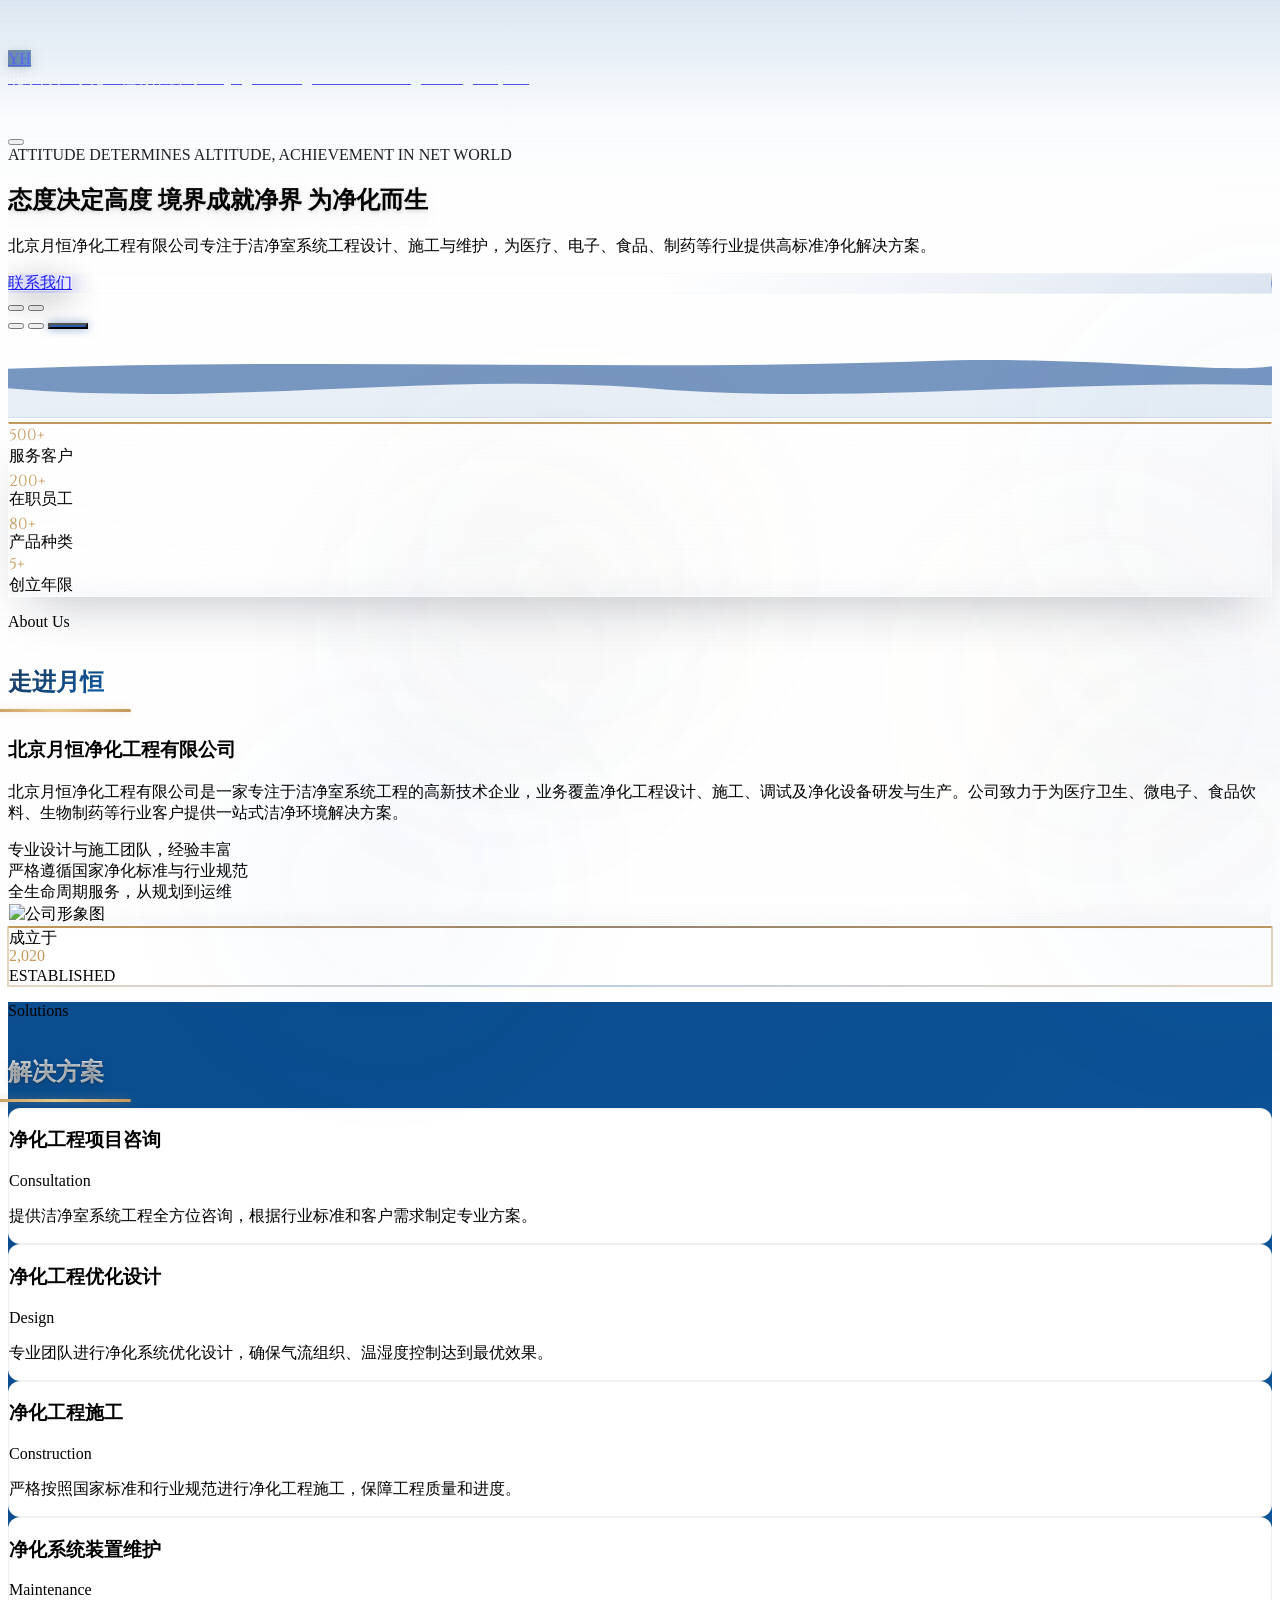
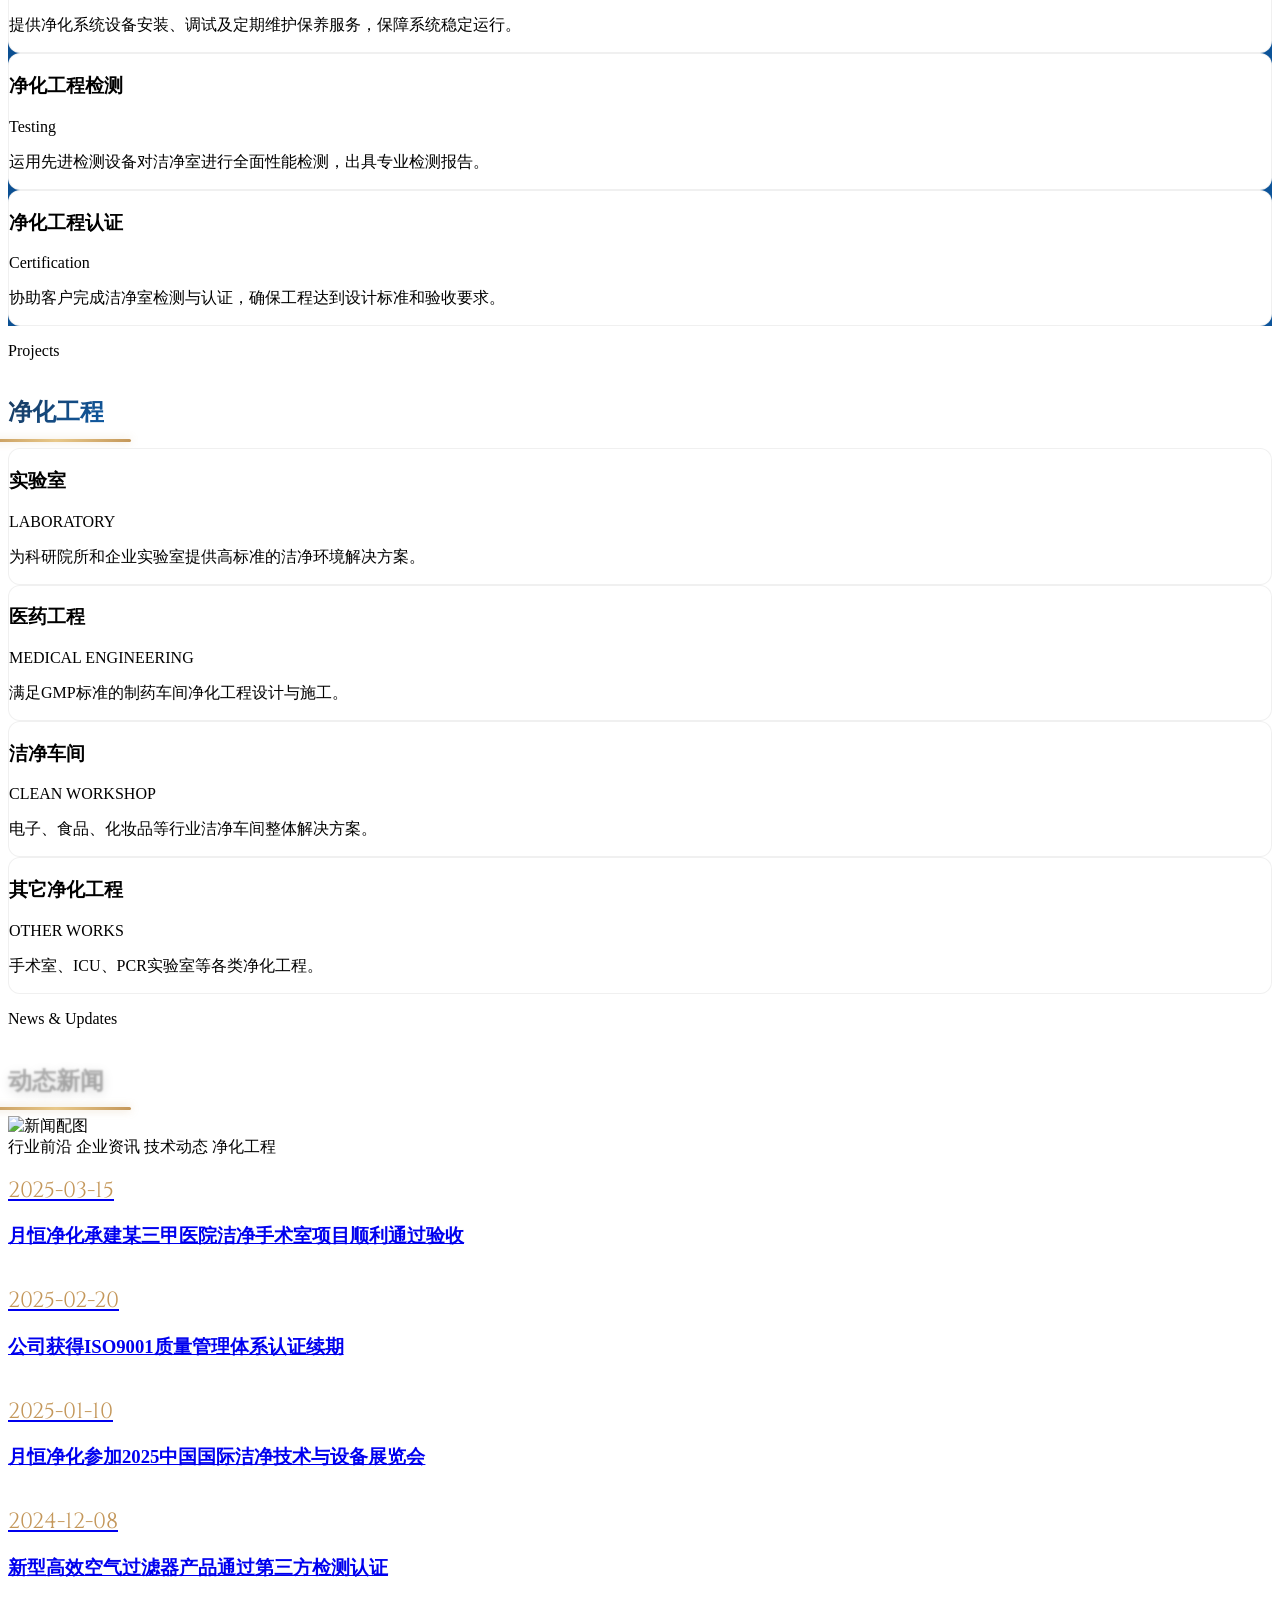
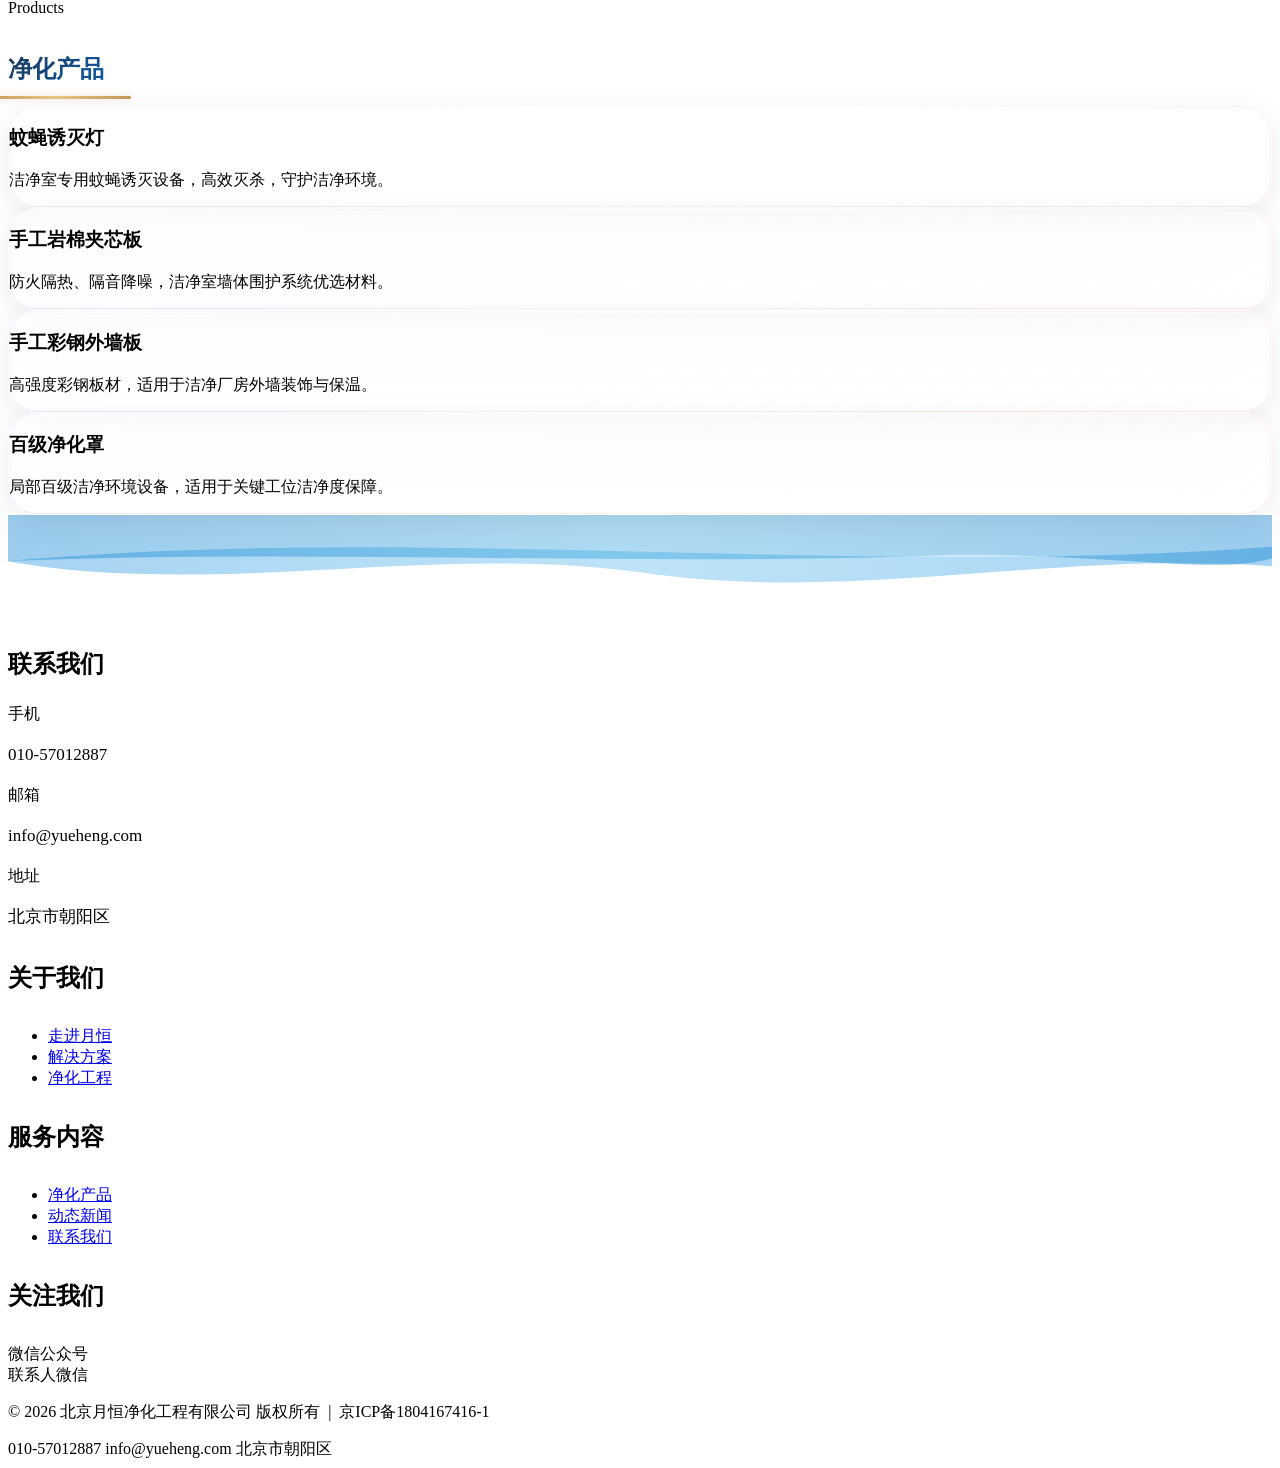
==== commit ba44e982: "feat: 美化About/News区域样式、标题装饰线、日期字体" ====
--- a/index.html
+++ b/index.html
@@ -8,7 +8,7 @@
 
     <link rel="preconnect" href="https://fonts.googleapis.com">
     <link rel="preconnect" href="https://fonts.gstatic.com" crossorigin>
-    <link href="https://fonts.googleapis.com/css2?family=LXGW+WenKai+TC:wght@400;700&family=Noto+Sans+SC:wght@500;700;900&family=Noto+Serif+SC:wght@500;600;700;900&family=Plus+Jakarta+Sans:wght@300;400;500;600;700&display=swap" rel="stylesheet">
+    <link href="https://fonts.googleapis.com/css2?family=Cinzel:wght@500;600;700;800&family=LXGW+WenKai+TC:wght@400;700&family=Noto+Sans+SC:wght@500;700;900&family=Noto+Serif+SC:wght@500;600;700;900&family=Plus+Jakarta+Sans:wght@300;400;500;600;700&display=swap" rel="stylesheet">
 
     <script src="https://unpkg.com/@phosphor-icons/web"></script>
     <script src="https://cdn.tailwindcss.com"></script>
@@ -201,23 +201,23 @@
     <!-- ==================== STATS BAR ==================== -->
     <section class="relative z-20 -mt-12 lg:-mt-16">
         <div class="max-w-6xl mx-auto px-4 sm:px-6 lg:px-8">
-            <div class="bg-white rounded-2xl p-8 md:p-10 shadow-[0_20px_50px_-15px_rgba(0,0,0,0.1)] border border-gray-100 reveal-scale">
-                <div class="grid grid-cols-2 md:grid-cols-4 gap-0 text-center">
-                    <div class="py-4 md:border-r md:border-gray-200">
-                        <div class="font-serif font-bold text-4xl md:text-5xl text-brand-copper mb-2" data-counter="500">0+</div>
-                        <div class="text-gray-500 text-sm md:text-base font-medium tracking-wide">服务客户</div>
-                    </div>
-                    <div class="py-4 md:border-r md:border-gray-200">
-                        <div class="font-serif font-bold text-4xl md:text-5xl text-brand-copper mb-2" data-counter="200">0+</div>
-                        <div class="text-gray-500 text-sm md:text-base font-medium tracking-wide">在职员工</div>
-                    </div>
-                    <div class="py-4 md:border-r md:border-gray-200">
-                        <div class="font-serif font-bold text-4xl md:text-5xl text-brand-copper mb-2" data-counter="80">0+</div>
-                        <div class="text-gray-500 text-sm md:text-base font-medium tracking-wide">产品种类</div>
-                    </div>
-                    <div class="py-4">
-                        <div class="font-serif font-bold text-4xl md:text-5xl text-brand-copper mb-2" data-counter="5">0+</div>
-                        <div class="text-gray-500 text-sm md:text-base font-medium tracking-wide">创立年限</div>
+            <div class="glass-stats rounded-3xl p-8 md:p-10 shadow-[0_30px_60px_-15px_rgba(0,0,0,0.12)] reveal-scale">
+                <div class="grid grid-cols-2 md:grid-cols-4 gap-8 md:gap-4 text-center">
+                    <div class="group">
+                        <div class="font-bold text-3xl md:text-4xl text-[#F37321] mb-2 drop-shadow-sm" style="font-family: 'Cinzel', serif;" data-counter="500">0+</div>
+                        <div class="text-gray-500 text-sm md:text-base font-medium tracking-wide uppercase">服务客户</div>
+                    </div>
+                    <div class="group">
+                        <div class="font-bold text-3xl md:text-4xl text-[#F37321] mb-2 drop-shadow-sm" style="font-family: 'Cinzel', serif;" data-counter="200">0+</div>
+                        <div class="text-gray-500 text-sm md:text-base font-medium tracking-wide uppercase">在职员工</div>
+                    </div>
+                    <div class="group">
+                        <div class="font-bold text-3xl md:text-4xl text-[#F37321] mb-2 drop-shadow-sm" style="font-family: 'Cinzel', serif;" data-counter="80">0+</div>
+                        <div class="text-gray-500 text-sm md:text-base font-medium tracking-wide uppercase">产品种类</div>
+                    </div>
+                    <div class="group">
+                        <div class="font-bold text-3xl md:text-4xl text-[#F37321] mb-2 drop-shadow-sm" style="font-family: 'Cinzel', serif;" data-counter="5">0+</div>
+                        <div class="text-gray-500 text-sm md:text-base font-medium tracking-wide uppercase">创立年限</div>
                     </div>
                 </div>
             </div>
@@ -244,32 +244,33 @@
 
                 <!-- Left Column -->
                 <div class="w-full lg:w-1/2 reveal-left">
-                    <h3 id="about-company-name" class="font-serif text-2xl lg:text-3xl font-bold mb-6 text-[#0F172A] leading-tight animated-underline">
+                    <h3 id="about-company-name" class="font-display text-2xl lg:text-3xl font-black mb-4 text-transparent bg-clip-text bg-gradient-to-r from-[#0a1e3d] via-[#1B3A5C] to-[#0D5BA6] leading-tight">
                         北京月恒净化工程有限公司
                     </h3>
-
-                    <p id="about-summary" class="text-gray-600 mb-8 text-base lg:text-lg leading-relaxed">
+                    <div class="w-16 h-1 bg-gradient-to-r from-brand-copper to-brand-copper/30 rounded-full mb-5"></div>
+
+                    <p id="about-summary" class="text-gray-600 mb-6 text-base leading-relaxed">
                         北京月恒净化工程有限公司是一家专注于洁净室系统工程的高新技术企业，业务覆盖净化工程设计、施工、调试及净化设备研发与生产。公司致力于为医疗卫生、微电子、食品饮料、生物制药等行业客户提供一站式洁净环境解决方案。
                     </p>
 
-                    <div id="about-values" class="space-y-4">
-                        <div class="flex items-center gap-4 bg-white/80 p-4 rounded-xl border border-gray-100 shadow-[0_2px_12px_rgba(0,0,0,0.04)] hover:shadow-[0_8px_28px_rgba(13,91,166,0.1)] hover:-translate-x-1 transition-all duration-400 group">
-                            <span class="w-10 h-10 rounded-lg bg-brand-copper/10 flex items-center justify-center shrink-0 group-hover:bg-brand-copper/15 transition-colors duration-300">
-                                <i class="ph-fill ph-check-circle text-brand-copper text-xl"></i>
+                    <div id="about-values" class="space-y-3">
+                        <div class="about-value-card flex items-center gap-4 bg-gradient-to-r from-white to-[#f8faff] p-4 rounded-xl border border-gray-100/80 shadow-[0_4px_20px_rgba(13,91,166,0.06)] hover:shadow-[0_12px_36px_rgba(13,91,166,0.12)] hover:-translate-y-1 transition-all duration-500 group">
+                            <span class="w-10 h-10 rounded-lg bg-gradient-to-br from-brand-blue/10 to-brand-accent/15 flex items-center justify-center shrink-0 group-hover:from-brand-blue/20 group-hover:to-brand-accent/25 transition-all duration-300 shadow-sm">
+                                <i class="ph-fill ph-check-circle text-brand-blue text-xl"></i>
                             </span>
-                            <span class="text-gray-700 text-base font-medium">专业设计与施工团队，经验丰富</span>
-                        </div>
-                        <div class="flex items-center gap-4 bg-white/80 p-4 rounded-xl border border-gray-100 shadow-[0_2px_12px_rgba(0,0,0,0.04)] hover:shadow-[0_8px_28px_rgba(13,91,166,0.1)] hover:-translate-x-1 transition-all duration-400 group">
-                            <span class="w-10 h-10 rounded-lg bg-brand-copper/10 flex items-center justify-center shrink-0 group-hover:bg-brand-copper/15 transition-colors duration-300">
-                                <i class="ph-fill ph-shield-check text-brand-copper text-xl"></i>
+                            <span class="text-gray-700 text-sm lg:text-base font-semibold">专业设计与施工团队，经验丰富</span>
+                        </div>
+                        <div class="about-value-card flex items-center gap-4 bg-gradient-to-r from-white to-[#f8faff] p-4 rounded-xl border border-gray-100/80 shadow-[0_4px_20px_rgba(13,91,166,0.06)] hover:shadow-[0_12px_36px_rgba(13,91,166,0.12)] hover:-translate-y-1 transition-all duration-500 group">
+                            <span class="w-10 h-10 rounded-lg bg-gradient-to-br from-brand-blue/10 to-brand-accent/15 flex items-center justify-center shrink-0 group-hover:from-brand-blue/20 group-hover:to-brand-accent/25 transition-all duration-300 shadow-sm">
+                                <i class="ph-fill ph-shield-check text-brand-blue text-xl"></i>
                             </span>
-                            <span class="text-gray-700 text-base font-medium">严格遵循国家净化标准与行业规范</span>
-                        </div>
-                        <div class="flex items-center gap-4 bg-white/80 p-4 rounded-xl border border-gray-100 shadow-[0_2px_12px_rgba(0,0,0,0.04)] hover:shadow-[0_8px_28px_rgba(13,91,166,0.1)] hover:-translate-x-1 transition-all duration-400 group">
-                            <span class="w-10 h-10 rounded-lg bg-brand-copper/10 flex items-center justify-center shrink-0 group-hover:bg-brand-copper/15 transition-colors duration-300">
-                                <i class="ph-fill ph-heart text-brand-copper text-xl"></i>
+                            <span class="text-gray-700 text-sm lg:text-base font-semibold">严格遵循国家净化标准与行业规范</span>
+                        </div>
+                        <div class="about-value-card flex items-center gap-4 bg-gradient-to-r from-white to-[#f8faff] p-4 rounded-xl border border-gray-100/80 shadow-[0_4px_20px_rgba(13,91,166,0.06)] hover:shadow-[0_12px_36px_rgba(13,91,166,0.12)] hover:-translate-y-1 transition-all duration-500 group">
+                            <span class="w-10 h-10 rounded-lg bg-gradient-to-br from-brand-blue/10 to-brand-accent/15 flex items-center justify-center shrink-0 group-hover:from-brand-blue/20 group-hover:to-brand-accent/25 transition-all duration-300 shadow-sm">
+                                <i class="ph-fill ph-heart text-brand-blue text-xl"></i>
                             </span>
-                            <span class="text-gray-700 text-base font-medium">全生命周期服务，从规划到运维</span>
+                            <span class="text-gray-700 text-sm lg:text-base font-semibold">全生命周期服务，从规划到运维</span>
                         </div>
                     </div>
                 </div>
@@ -362,18 +363,23 @@
             <div class="flex flex-col lg:flex-row gap-8 stagger-children">
                 <!-- Left: Featured Image -->
                 <div class="w-full lg:w-1/2">
-                    <div class="bg-white rounded-2xl overflow-hidden h-full shadow-[0_4px_24px_rgba(0,0,0,0.06)] border border-white/30 hover:shadow-[0_16px_48px_rgba(13,91,166,0.1)] transition-shadow duration-500">
+                    <div class="bg-white rounded-2xl overflow-hidden shadow-[0_4px_24px_rgba(0,0,0,0.06)] border border-white/30 hover:shadow-[0_16px_48px_rgba(13,91,166,0.1)] transition-shadow duration-500">
                         <div class="w-full aspect-[4/3] bg-gradient-to-br from-[#EEF3F9] to-[#E4EDF7] flex items-center justify-center relative overflow-hidden">
                             <img src="https://images.pexels.com/photos/9574511/pexels-photo-9574511.jpeg?auto=compress&cs=tinysrgb&w=800" alt="新闻配图" class="w-full h-full object-cover">
                         </div>
-                        <div class="p-7">
-                            <p class="text-gray-600 text-sm leading-relaxed">北京月恒净化工程有限公司致力于为客户提供最新的行业动态与企业资讯，关注净化工程领域前沿技术与发展趋势。</p>
+                        <div class="p-5">
+                            <div class="flex flex-wrap gap-3 justify-center">
+                                <span class="px-4 py-2 rounded-full text-sm font-semibold bg-brand-blue/10 text-brand-blue border border-brand-blue/15">行业前沿</span>
+                                <span class="px-4 py-2 rounded-full text-sm font-semibold bg-brand-copper/10 text-brand-copper border border-brand-copper/15">企业资讯</span>
+                                <span class="px-4 py-2 rounded-full text-sm font-semibold bg-brand-navy/10 text-brand-navy border border-brand-navy/15">技术动态</span>
+                                <span class="px-4 py-2 rounded-full text-sm font-semibold bg-brand-blue/10 text-brand-blue border border-brand-blue/15">净化工程</span>
+                            </div>
                         </div>
                     </div>
                 </div>
                 <!-- Right: News List -->
                 <div class="w-full lg:w-1/2">
-                    <div id="insights-grid" class="space-y-4">
+                    <div id="insights-grid" class="flex flex-col gap-4">
                         <!-- JS fills news cards -->
                     </div>
                 </div>
--- a/styles.css
+++ b/styles.css
@@ -377,6 +377,54 @@
     box-shadow: 0 0 10px rgba(42, 92, 170, 0.6);
 }
 
+/* ========== Glass Stats Bar ========== */
+.glass-stats {
+    position: relative;
+    overflow: hidden;
+    isolation: isolate;
+    background:
+        linear-gradient(140deg, rgba(255, 255, 255, 0.52), rgba(255, 255, 255, 0.18) 40%, rgba(255, 255, 255, 0.08) 100%),
+        linear-gradient(180deg, rgba(255, 255, 255, 0.18), rgba(255, 255, 255, 0.04));
+    border: 1px solid rgba(255, 255, 255, 0.7);
+    box-shadow:
+        0 24px 55px -22px rgba(15, 23, 42, 0.28),
+        0 12px 24px rgba(255, 255, 255, 0.16) inset,
+        0 -10px 20px rgba(148, 163, 184, 0.08) inset;
+    backdrop-filter: blur(26px) saturate(185%);
+    -webkit-backdrop-filter: blur(26px) saturate(185%);
+}
+
+.glass-stats::before {
+    content: "";
+    position: absolute;
+    inset: 1px;
+    border-radius: inherit;
+    background: linear-gradient(180deg, rgba(255, 255, 255, 0.42), rgba(255, 255, 255, 0.14) 38%, rgba(255, 255, 255, 0.04));
+    opacity: 0.95;
+    pointer-events: none;
+    z-index: 0;
+}
+
+.glass-stats::after {
+    content: "";
+    position: absolute;
+    top: -24%;
+    left: -12%;
+    width: 72%;
+    height: 52%;
+    background: radial-gradient(circle at center, rgba(255, 255, 255, 0.9), rgba(255, 255, 255, 0.28) 42%, transparent 72%);
+    opacity: 0.75;
+    transform: rotate(-10deg);
+    filter: blur(12px);
+    pointer-events: none;
+    z-index: 0;
+}
+
+.glass-stats > * {
+    position: relative;
+    z-index: 1;
+}
+
 /* ========== Premium Section Headings ========== */
 .font-display {
     text-rendering: optimizeLegibility;
@@ -402,9 +450,10 @@
 .premium-heading-light::after {
     content: '';
     position: absolute;
-    left: 0;
-    bottom: -8px;
-    width: 60px;
+    left: 50%;
+    transform: translateX(-50%);
+    bottom: -14px;
+    width: 150px;
     height: 3px;
     background: linear-gradient(90deg, #C4975A, #e8c88a, #C4975A);
     border-radius: 2px;
@@ -424,9 +473,10 @@
 .premium-heading::after {
     content: '';
     position: absolute;
-    left: 0;
-    bottom: -8px;
-    width: 60px;
+    left: 50%;
+    transform: translateX(-50%);
+    bottom: -14px;
+    width: 150px;
     height: 3px;
     background: linear-gradient(90deg, #C4975A, #e8c88a, #C4975A);
     border-radius: 2px;
@@ -1491,6 +1541,129 @@
     z-index: 0;
 }
 
+/* ========== Mobile Optimizations ========== */
+
+/* Disable cursor glow on touch devices */
+@media (hover: none) and (pointer: coarse) {
+    #cursor-glow {
+        display: none !important;
+    }
+}
+
+/* Fix background-attachment: fixed on iOS (crashes/broken) */
+@supports (-webkit-touch-callout: none) {
+    #about, #products, #cases {
+        background-attachment: scroll !important;
+    }
+}
+
+@media (max-width: 767px) {
+    /* Disable parallax on mobile — not supported on iOS */
+    #about, #products, #cases {
+        background-attachment: scroll !important;
+    }
+
+    /* Simplify hero carousel animations for mobile performance */
+    .hero-slide {
+        will-change: opacity;
+    }
+
+    .hero-slide.active {
+        animation: slideEnterMobile 1.2s ease forwards,
+                   kenBurnsDriftMobile 20s ease-in-out 1.5s infinite alternate;
+    }
+
+    .hero-slide.leaving {
+        animation: slideLeaveMobile 1s ease forwards;
+    }
+
+    /* CTA button — fallback for @property not supported */
+    .cta-hero-border {
+        background: linear-gradient(135deg,
+            rgba(255, 255, 255, 0.4),
+            rgba(126, 200, 240, 0.3),
+            rgba(42, 92, 170, 0.5)) !important;
+        animation: none !important;
+    }
+
+    /* Reduce backdrop-filter intensity for performance */
+    .cta-hero-bg {
+        backdrop-filter: blur(8px) !important;
+        -webkit-backdrop-filter: blur(8px) !important;
+    }
+
+    /* Glass stats — reduce blur on mobile */
+    .glass-stats {
+        backdrop-filter: blur(16px) saturate(150%) !important;
+        -webkit-backdrop-filter: blur(16px) saturate(150%) !important;
+    }
+
+    /* Premium headings — ensure gradient text renders */
+    .premium-heading,
+    .premium-heading-light {
+        word-break: keep-all;
+    }
+
+    /* Nav scroll state glass blur — lighter on mobile */
+    nav.scrolled {
+        backdrop-filter: blur(12px) !important;
+        -webkit-backdrop-filter: blur(12px) !important;
+    }
+
+    /* Mobile menu — use dvh for iOS address bar */
+    #mobile-menu {
+        height: 100dvh;
+        height: -webkit-fill-available;
+    }
+
+    /* Increase tap target sizes */
+    #back-to-top {
+        min-width: 44px;
+        min-height: 44px;
+    }
+
+    /* Hero content spacing on small screens */
+    .hero-content {
+        padding-top: 6rem;
+    }
+
+    /* Simpler film grain on mobile — reduce overhead */
+    #hero-carousel::after {
+        opacity: 0.015 !important;
+    }
+}
+
+/* Simplified mobile-only keyframes */
+@keyframes slideEnterMobile {
+    0%   { opacity: 0; transform: scale(1.03); }
+    100% { opacity: 1; transform: scale(1); }
+}
+@keyframes slideLeaveMobile {
+    0%   { opacity: 1; transform: scale(1); }
+    100% { opacity: 0; transform: scale(0.98); }
+}
+@keyframes kenBurnsDriftMobile {
+    0%   { transform: scale(1)    translate3d(0, 0, 0); }
+    100% { transform: scale(1.02) translate3d(-0.3%, -0.2%, 0); }
+}
+
+/* Reduced motion preference */
+@media (prefers-reduced-motion: reduce) {
+    *, *::before, *::after {
+        animation-duration: 0.01ms !important;
+        animation-iteration-count: 1 !important;
+        transition-duration: 0.01ms !important;
+    }
+    .hero-slide.active {
+        animation: none !important;
+        opacity: 1;
+    }
+    .hero-slide.leaving {
+        animation: none !important;
+        opacity: 0;
+    }
+}
+
 #cases::before {
     content: '';
     position: absolute;
